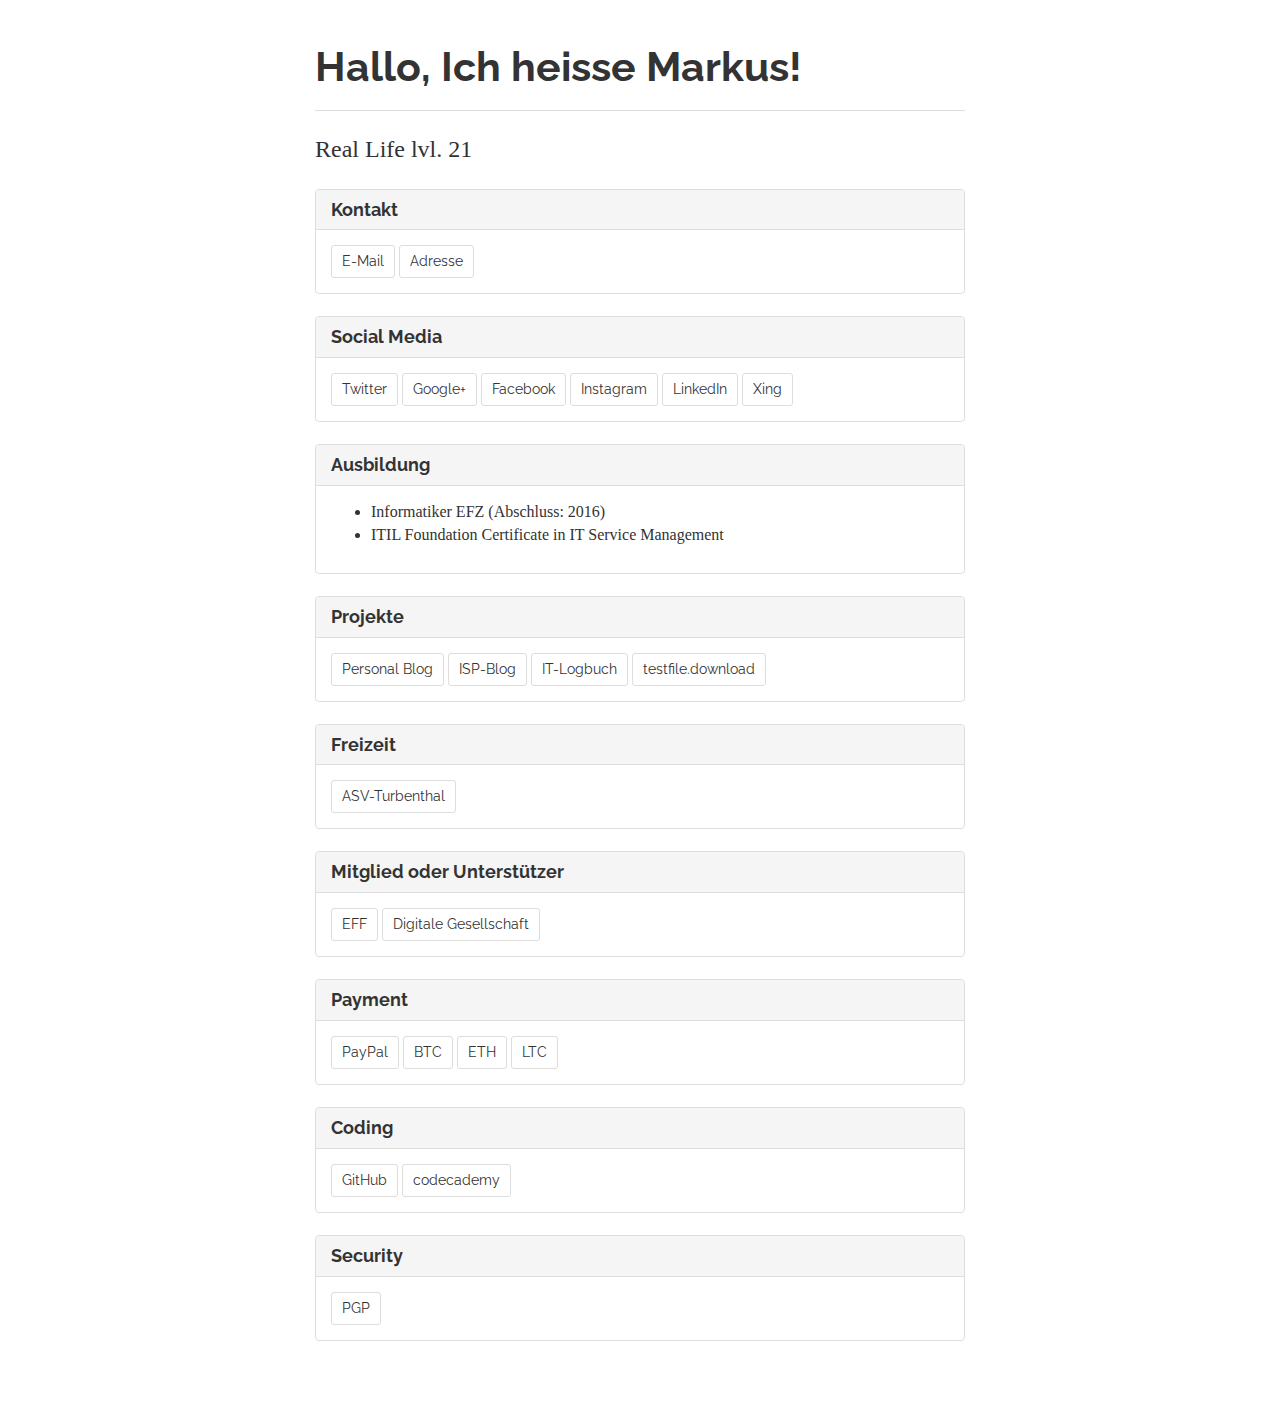
==== index.html @ fa499aad "update coin and other infos" ====
<!DOCTYPE html>
<html>
  <head>
    <meta charset="utf-8">
    <meta http-equiv="X-UA-Compatible" content="IE=edge">
    <meta name="viewport" content="width=device-width, initial-scale=1">

    <title>Markus Ritzmann</title>
    <meta name="description" content="Persönliche Webseite von Markus Ritzmann aus Turbenthal, Schweiz."/>
    <meta name="keywords" content="Markus Ritzmann, Unterspitzwies, 8488 Turbenthal, Schweiz, weissertiger2, Neubrunn 745, Winterthur"/>
    <meta name="author" content="Markus Ritzmann">

    <!-- css files -->
    <link href="css/bootstrap.min.css" rel="stylesheet">
    <link href="css/custom.css" rel="stylesheet">
    <link href="css/font-awesome.min.css" rel="stylesheet">
  </head>
  <body>


    <div class="container">
      <div class="page-header">
        <h1>Hallo, Ich heisse Markus!</h1>
      </div>
      <p class="lead">Real Life lvl. 21</p>

      <div class="panel panel-default">
        <div class="panel-heading">
          <h3 class="panel-title">Kontakt</h3>
        </div>
        <div class="panel-body">
          <a class="btn btn-default btn-sm" data-toggle="collapse" href="#email" aria-expanded="false" aria-controls="email"><i class="fa fa-envelope" aria-hidden="true"></i> E-Mail</a>
          <a class="btn btn-default btn-sm" data-toggle="collapse" href="#adresse" aria-expanded="false" aria-controls="adresse"><i class="fa fa-home" aria-hidden="true"></i> Adresse</a>

          <div class="collapse" id="email">
            <br>
            <div class="well">
              <p><pre><span class="reverse">moc.<span style="display:none">dummy</span>liam-sukram@<span style="display:none">dummy</span>51851375-tkatnok</span></pre></p>
              <p>Diese E-Mail-Adresse ist nur eine Woche lang gütig und verfällt anschliessend. Mails, die Du an diese Adresse sendest, werden (obwohl sie kryptisch aussieht) persönlich gelesen und beantwortet. Mit der Antwort erhältst Du eine dauerhaft gültige Adresse. Dieses Verfahren stellt sicher, dass Spammer, die Websites automatisiert nach E-Mail-Adressen «abgrasen», keine benutzbare Adresse zum Spammen vorfinden.</p>
            </div>
          </div>


          <div class="collapse" id="adresse">
            <br>
            <div class="well">
              <p><pre>Markus Ritzmann, Neubrunn 745, CH-8488 Turbenthal</pre></p>
              <p>Selbstverständlich mag niemand Spam. Ich auch nicht. Also halte Dich daran!</p>
            </div>
          </div>

        </div>
      </div>

      <div class="panel panel-default">
        <div class="panel-heading">
          <h3 class="panel-title">Social Media</h3>
        </div>
        <div class="panel-body">
          <a class="btn btn-default btn-sm" data-toggle="collapse" href="#twitter" aria-expanded="false" aria-controls="twitter"><i class="fa fa-twitter" aria-hidden="true"></i> Twitter</a>
          <a class="btn btn-default btn-sm" target="_blank" href="https://plus.google.com/+MarkusRitzmann"><i class="fa fa-google-plus" aria-hidden="true"></i> Google+</a>
          <a class="btn btn-default btn-sm" target="_blank" href="https://www.facebook.com/ritzmann.markus"><i class="fa fa-facebook" aria-hidden="true"></i> Facebook</a>
          <a class="btn btn-default btn-sm" target="_blank" href="https://www.instagram.com/ritzmannm/"><i class="fa fa-instagram" aria-hidden="true"></i> Instagram</a>
          <a class="btn btn-default btn-sm" target="_blank" href="https://www.linkedin.com/in/ritzmannmarkus"><i class="fa fa-linkedin" aria-hidden="true"></i> LinkedIn</a>
          <a class="btn btn-default btn-sm" target="_blank" href="https://www.xing.com/profile/Markus_Ritzmann4"><i class="fa fa-xing" aria-hidden="true"></i> Xing</a>

          <div class="collapse" id="twitter">
            <br>
            <div class="well">
              <p>Auf Twitter bin ich unter <a href="https://twitter.com/RitzmannMarkus" target="_blank">@RitzmannMarkus</a> (DM sind offen) erreichbar. Spam und Links teile ich auf <a href="https://twitter.com/RitzmannRT" target="_blank">@RitzmannRT</a>.</p>
            </div>
          </div>

        </div>
      </div>

      <div class="panel panel-default">
        <div class="panel-heading">
          <h3 class="panel-title">Ausbildung</h3>
        </div>
        <div class="panel-body">
          <ul>
            <li>Informatiker EFZ (Abschluss: 2016)</li>
            <li>ITIL Foundation Certificate in IT Service Management</li>
          </ul>
        </div>
      </div>

      <div class="panel panel-default">
        <div class="panel-heading">
          <h3 class="panel-title">Projekte</h3>
        </div>
        <div class="panel-body">
          <a class="btn btn-default btn-sm" target="_blank" href="https://blog.markusritzmann.ch"><i class="fa fa-link" aria-hidden="true"></i> Personal Blog</a>
          <a class="btn btn-default btn-sm" target="_blank" href="https://isp-blog.ch"><i class="fa fa-link" aria-hidden="true"></i> ISP-Blog</a>
          <a class="btn btn-default btn-sm" target="_blank" href="https://it-logbuch.ch"><i class="fa fa-link" aria-hidden="true"></i> IT-Logbuch</a>
          <a class="btn btn-default btn-sm" target="_blank" href="https://testfile.download"><i class="fa fa-link" aria-hidden="true"></i> testfile.download</a>
        </div>
      </div>

      <div class="panel panel-default">
        <div class="panel-heading">
          <h3 class="panel-title">Freizeit</h3>
        </div>
        <div class="panel-body">
          <a class="btn btn-default btn-sm" target="_blank" href="https://asvt.ch"><i class="fa fa-link" aria-hidden="true"></i> ASV-Turbenthal</a>
        </div>
      </div>

      <div class="panel panel-default">
        <div class="panel-heading">
          <h3 class="panel-title">Mitglied oder Unterstützer</h3>
        </div>
        <div class="panel-body">
          <a class="btn btn-default btn-sm" target="_blank" href="https://www.eff.org/"><i class="fa fa-link" aria-hidden="true"></i> EFF</a>
          <a class="btn btn-default btn-sm" target="_blank" href="https://www.digitale-gesellschaft.ch/"><i class="fa fa-link" aria-hidden="true"></i> Digitale Gesellschaft</a>
        </div>
      </div>

      <div class="panel panel-default">
        <div class="panel-heading">
          <h3 class="panel-title">Payment</h3>
        </div>
        <div class="panel-body">
          <a class="btn btn-default btn-sm" target="_blank" href="https://www.paypal.me/ritzmann"><i class="fa fa-paypal" aria-hidden="true"></i> PayPal</a>
          <a class="btn btn-default btn-sm" data-toggle="collapse" href="#btc" aria-expanded="false" aria-controls="btc"><i class="fa fa-btc" aria-hidden="true"></i> BTC</a>
          <a class="btn btn-default btn-sm" data-toggle="collapse" href="#eth" aria-expanded="false" aria-controls="eth"><i class="fa fa-btc" aria-hidden="true"></i> ETH</a>
          <a class="btn btn-default btn-sm" data-toggle="collapse" href="#ltc" aria-expanded="false" aria-controls="ltc"><i class="fa fa-btc" aria-hidden="true"></i> LTC</a>

          <div class="collapse" id="btc">
            <br>
            <div class="well">
              <p>Bitcoin (BTC): <pre>1HZ1Ma1DQKZsr57cF5FqENkoF7HSZ7SJJG</pre></p>
            </div>
          </div>

          <div class="collapse" id="eth">
            <br>
            <div class="well">
              <p>Ethereum (ETH): <pre>0x15A899c0a937fED0965169F66c3Af1dEC48C1C80</pre></p>
            </div>
          </div>

          <div class="collapse" id="ltc">
            <br>
            <div class="well">
              <p>Litecoin (LTC): <pre>LTUgEEhdVXyTtj8TfU6qjd6o6fYaec8K4N</pre></p>
            </div>
          </div>

        </div>
      </div>

      <div class="panel panel-default">
        <div class="panel-heading">
          <h3 class="panel-title">Coding</h3>
        </div>
        <div class="panel-body">
          <a class="btn btn-default btn-sm" target="_blank" href="https://github.com/mritzmann"><i class="fa fa-github" aria-hidden="true"></i> GitHub</a>
          <a class="btn btn-default btn-sm" target="_blank" href="https://www.codecademy.com/mritzmann"><i class="fa fa-code" aria-hidden="true"></i> codecademy</a>
        </div>
      </div>

      <div class="panel panel-default">
        <div class="panel-heading">
          <h3 class="panel-title">Security</h3>
        </div>
        <div class="panel-body">
          <a class="btn btn-default btn-sm" data-toggle="collapse" href="#pgp" aria-expanded="false" aria-controls="pgp"><i class="fa fa-key" aria-hidden="true"></i> PGP</a>

          <div class="collapse" id="pgp">
            <br>
            <div class="well">
              <p>Download: <a href="/pgp.asc" target="_blank">.asc</a> or <a href="/pgp.txt" target="_blank">.txt</a></p>
              <p>
                <pre>
-----BEGIN PGP PUBLIC KEY BLOCK-----
Version: Mailvelope v1.2.2
Comment: https://www.mailvelope.com

xsFNBFYrcv4BEACyzi0hM2tucuVPLvWPEHVTca45W2W8AWPzcnTc1VkBc0M+
JAQACmE9dVyS5DiHu8baODhCjmdb5T7HxDC58VaSbQiwdwI5utNQrgw8Yyax
rYMRFzgSgmnZmpLIjjScBGyR/iaNwhOAM4k65medKFxcX8Wku5UIsqAsRwXv
ifNIhArTpCFoer45Y0QPKLfViHSMwkURTSDBIB+U1xRUr4eDeTKF6DojYAqK
XFzUuHll/r+eAJZxLHDLyQAN6Uc8rDQvLWDAZoNVz0jhamOw81vKKEZiJ0Yq
fbo8uxeZ4ESnHdtfFYG7B5ogwOgMyDKT1RkC1jQeVMusu0upiiUwuqA9Oxzb
32JxE8rbNdDHOItA2TBlKWi1GxkCc84m0DEE0g2V7X6bbfKmiVpaFw5kHsaa
yj9NGof7Nhevcm94weMkrzNw5PBbp/Itd4TIjIjVYi8weW2YaEngLJ75WgSg
w5H+aTkxK9WTwsXoFYTYXXhlJPawwa5g3Al30bbVjktl7o6Lobbne9QUshOe
XKNfKFsVOayb1YKZK+ii2NarEclnMvsojFjgsQQUmnxaFwntrWeaHUZBDSUC
WEZ7L9cePE1y7BTmtiGlJKEMQo1Pa9loAQuwOknntI//cd5cTLVVraRZIZeQ
xDwkvdpSBBEGUAUTbDwaF2t+gz4VEdsh/d9qWQARAQABzSZNYXJrdXMgUml0
em1hbm4gPGluZm9AbWFya3VzLW1haWwuY29tPsLBdQQQAQgAKQUCVitzEAYL
CQgHAwIJEGn+LBacqRp3BBUIAgoDFgIBAhkBAhsDAh4BAABERA//ctvJfyfU
4zjvHc3kvm/ulGDd/Vcg+9+3Melpvz4jc37F4VACAT0gCpHh51kbLtl/YORJ
fznQ6RCyNHE4zGqRNOzIM4vwsNXFVgQn8Qw7ZHfN4s3bkWTti8Jv54KKF/KC
JZ//9yBn/W+x0vZbSEBowEzO8qdppbPdJrjyzsUrBgt2KIUI7N7Lmguufjxx
Saau4mQu+Se0JprHnvB/OnL+++O6pVVZL5vRXBcgtVb2ZRmcueHrikr1gWBK
ONuD4Ok4jxGOKL3rBCbsCBs9kZPWZ70vjKg4Sqrhzrb0sbwez90yqRowFrso
vBiik0dIk7rf5j4ld3mBM9sxfIV6PkKEdC1EterVyE6iA7hNBoZG37RPolbU
gvRm/FHn8moAGW9SS6OEAoZJSc6MQTZJj3a7M/x/3SZRas4q59vYk0N+ISkT
mmDrATNKgPyFeBXj0z0FY4GVg14MaDriyztzPtyKh9xGW1YJbYNfHJ/YcbgO
/z8S2xfUzChuhNf07UfLqezS8rD6bg16E6Xl8eOWVstcCOzUIcj3QHZKu6R4
pFGRLdT0SIbN3uP3CQwdMudsX3S6EJ5+iF2fmwJTGV257qIIsk7ue7UAYcsf
8iVTFLzD+HwDSYa9MwiGZrMnw4bD4Hx+a5rhSCkYVNNyoUG8Urp4jU7EnDFb
NOekK/h3N6xkiBfOwU0EVity/gEQAMo77hrRAtq+OTN82BETvGZ8QogyAH19
FtoFPZ8g8C27NLQM3dWaXQYhePoLOAnsdTyaICyP5Bjr56ZlAYZkzs8WM+Ll
nSqjPafPF6FNiu5zMmJvYDuXqryFZ1T5J6BVR/0Iz1M0x6n3PUACjpFWmaTM
aSO09GGQczYpz0P76ad647AtSYLDBuOV9z4kNfH8BCTqdBQZJYzyRlaGL4np
LDM3ANTaSOzV1aKrY2KskN8gbLDAltcV6Jh0fd2jGqFHPSfg5dbcXqpdIxKf
pOk0EUthKUD2iMv168DMJcprQzBJpqdt6CeGAXhLdx6Y1G0/3CMsT2MITgsq
M4k2C4zMbtKwcKuYMVJeiKj+7cmCOZ8MHmzFlIP00uuk/yWx0yFNeGYLPApl
9yQxjes8vOAwPJq+X/57IfcYeGAejziF9bOcetbhWVMXSB52stteqXKHiXsa
7d+fSxBKA3F+92BGy/gsYxax2iOPm+74PenTYWGHV/RRxqll7IXBkK4g1+YK
7bwdIfWVxNMaCYUwq5XSkiV4MEwTk9by74wTdEnLUI6D/R2fFRUK8EWLSQs7
e9lhk6BNrb86n47XDIg7nU3hXw6dfTTH2cEY0mLqSKUgPSm2L0myhaAEMrTJ
aRx3CkDvMWFN/gkmnwrB6ajq9rskZzJ8BZW0XwhbyRRlfg5+kxJfABEBAAHC
wV8EGAEIABMFAlYrcxMJEGn+LBacqRp3AhsMAABnTA/+P107pCgKZU0ZABNb
aM4CCM1zn4GIviVfspvt7Y0w2KdpmIgEVIBSRViy+f4xiIQqCYLc/D8rBHjV
zOVHsXiHSiqbNRFYPnME6efVbDfUXqfP5hSVwxgpDt09FwjG12ev029eB/pA
q6gxZvoAXXib8pgY6AapAnhCZPvpqOqlWA33lPF7NXcYN1asaSxpsBOl9/rE
F4zppz0S4UvOJtneXoXX9r/k43PsNoNJmkPdD6yn/UqJJ+Lx1oSyE44rIAca
9E2c6UvWSc7BCNgDEak+6ud1yQPrEPm8neIkEdvidM3FwHJqgZwaIA0hqx02
rAcJ1a8RHdBz5zIef3xUTj8xOR52dL8eaiFURw7zc378lWQA1Y3t/jkR2GHU
y/6KsoOBbxFhjRYob0YiMNXh1nN2miW1qI5pJTLSnG58WZgl4pAL2zP78/6h
eRNhCCruEBjdyUZCjdz6IKVrWeWMhX5MB22RW4xtVDzYLbzOASuLvLdshgAm
MT2ZmXsl2b4HdGu5D2AwPHSe98WdcPRaJjW/FpAA7x7rDb9jyOzgZVPZzChV
MCd8SGnLJfZNbOQdEUZqH/dIX9UODkShKQKQEQ92Fvo8FoTloJg2GF99MhoH
4BhSreEGjQhd9bq8rd5tdIa4noGnx4M5MruIlC94NjPZOHGX9xvpPhcl6LW9
6bTY3NI=
=s7oM
-----END PGP PUBLIC KEY BLOCK-----
                </pre>
              </p>
            </div>
          </div>

        </div>
      </div>


    </div>

    <!--

    <footer class="footer">
      <div class="container">
        <p class="text-muted">Place sticky footer content here.</p>
      </div>
    </footer>

    -->

    <!-- javascript files -->
    <script src="js/jquery-1.12.4.min.js"></script>
    <script src="js/bootstrap.min.js"></script>

    <!-- Piwik -->
    <script type="text/javascript">
      var _paq = _paq || [];
      /* tracker methods like "setCustomDimension" should be called before "trackPageView" */
      _paq.push(['trackPageView']);
      _paq.push(['enableLinkTracking']);
      (function() {
        var u="//stat.markus-mail.com/";
        _paq.push(['setTrackerUrl', u+'piwik.php']);
        _paq.push(['setSiteId', '1']);
        var d=document, g=d.createElement('script'), s=d.getElementsByTagName('script')[0];
        g.type='text/javascript'; g.async=true; g.defer=true; g.src=u+'piwik.js'; s.parentNode.insertBefore(g,s);
      })();
    </script>
    <!-- End Piwik Code -->

  </body>
</html>
---- css/custom.css ----
/* Sticky footer styles
-------------------------------------------------- */
html {
  position: relative;
  min-height: 100%;
}
body {
  /* Margin bottom by footer height */
  margin-bottom: 60px;
}
.footer {
  position: absolute;
  bottom: 0;
  width: 100%;
  /* Set the fixed height of the footer here */
  height: 60px;
  background-color: #f5f5f5;
}


/* Custom page CSS
-------------------------------------------------- */
/* Not required for template or sticky footer method. */

.container {
  width: auto;
  max-width: 680px;
  padding: 0 15px;
}
.container .text-muted {
  margin: 20px 0;
}

/* http://staticfloat.com/php-programmieren/e-mail-adresse-gegen-spambots-auf-webseite-schutzen/ */

.reverse {
  unicode-bidi: bidi-override;
  direction: rtl;
  white-space: nowrap;
}
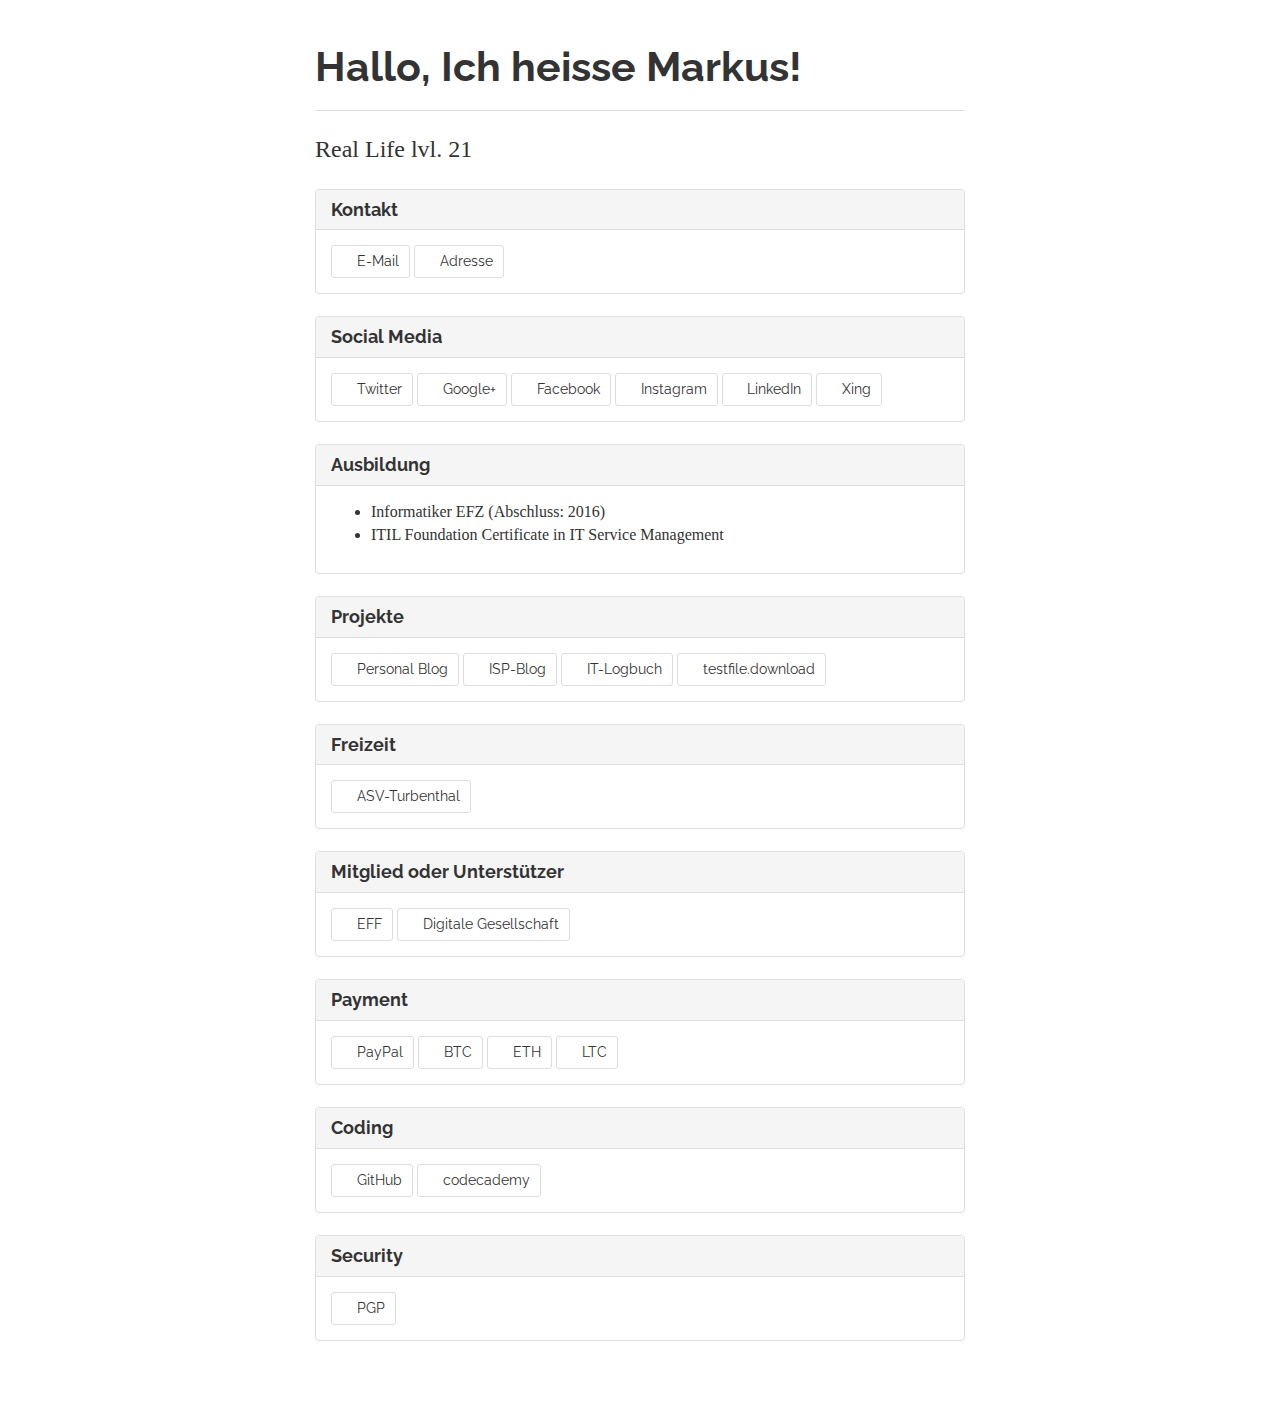
==== commit ddef38fa: "new icons, links and font-awesome update" ====
--- a/index.html
+++ b/index.html
@@ -44,7 +44,7 @@
           <div class="collapse" id="adresse">
             <br>
             <div class="well">
-              <p><pre>Markus Ritzmann, Neubrunn 745, CH-8488 Turbenthal</pre></p>
+              <p><pre>Markus Ritzmann, Neubrunn 745, <abbr title="Switzerland">CH</abbr>-8488 Turbenthal</pre></p>
               <p>Selbstverständlich mag niemand Spam. Ich auch nicht. Also halte Dich daran!</p>
             </div>
           </div>
@@ -67,7 +67,7 @@
           <div class="collapse" id="twitter">
             <br>
             <div class="well">
-              <p>Auf Twitter bin ich unter <a href="https://twitter.com/RitzmannMarkus" target="_blank">@RitzmannMarkus</a> (DM sind offen) erreichbar. Spam und Links teile ich auf <a href="https://twitter.com/RitzmannRT" target="_blank">@RitzmannRT</a>.</p>
+              <p>Auf Twitter bin ich unter <a href="https://twitter.com/RitzmannMarkus" target="_blank">@RitzmannMarkus</a> (<a href="https://twitter.com/messages/compose?recipient_id=157776353" target="_blank">Direktnachrichten sind offen</a>) erreichbar. Spam und Links teile ich auf <a href="https://twitter.com/RitzmannRT" target="_blank">@RitzmannRT</a>.</p>
             </div>
           </div>
 
@@ -91,10 +91,10 @@
           <h3 class="panel-title">Projekte</h3>
         </div>
         <div class="panel-body">
-          <a class="btn btn-default btn-sm" target="_blank" href="https://blog.markusritzmann.ch"><i class="fa fa-link" aria-hidden="true"></i> Personal Blog</a>
-          <a class="btn btn-default btn-sm" target="_blank" href="https://isp-blog.ch"><i class="fa fa-link" aria-hidden="true"></i> ISP-Blog</a>
-          <a class="btn btn-default btn-sm" target="_blank" href="https://it-logbuch.ch"><i class="fa fa-link" aria-hidden="true"></i> IT-Logbuch</a>
-          <a class="btn btn-default btn-sm" target="_blank" href="https://testfile.download"><i class="fa fa-link" aria-hidden="true"></i> testfile.download</a>
+          <a class="btn btn-default btn-sm" target="_blank" href="https://blog.markusritzmann.ch"><i class="fa fa-external-link" aria-hidden="true"></i> Personal Blog</a>
+          <a class="btn btn-default btn-sm" target="_blank" href="https://isp-blog.ch"><i class="fa fa-external-link" aria-hidden="true"></i> ISP-Blog</a>
+          <a class="btn btn-default btn-sm" target="_blank" href="https://it-logbuch.ch"><i class="fa fa-external-link" aria-hidden="true"></i> IT-Logbuch</a>
+          <a class="btn btn-default btn-sm" target="_blank" href="https://testfile.download"><i class="fa fa-external-link" aria-hidden="true"></i> testfile.download</a>
         </div>
       </div>
 
@@ -103,7 +103,7 @@
           <h3 class="panel-title">Freizeit</h3>
         </div>
         <div class="panel-body">
-          <a class="btn btn-default btn-sm" target="_blank" href="https://asvt.ch"><i class="fa fa-link" aria-hidden="true"></i> ASV-Turbenthal</a>
+          <a class="btn btn-default btn-sm" target="_blank" href="https://asvt.ch"><i class="fa fa-external-link" aria-hidden="true"></i> ASV-Turbenthal</a>
         </div>
       </div>
 
@@ -112,8 +112,8 @@
           <h3 class="panel-title">Mitglied oder Unterstützer</h3>
         </div>
         <div class="panel-body">
-          <a class="btn btn-default btn-sm" target="_blank" href="https://www.eff.org/"><i class="fa fa-link" aria-hidden="true"></i> EFF</a>
-          <a class="btn btn-default btn-sm" target="_blank" href="https://www.digitale-gesellschaft.ch/"><i class="fa fa-link" aria-hidden="true"></i> Digitale Gesellschaft</a>
+          <a class="btn btn-default btn-sm" target="_blank" href="https://www.eff.org/"><i class="fa fa-external-link" aria-hidden="true"></i> EFF</a>
+          <a class="btn btn-default btn-sm" target="_blank" href="https://www.digitale-gesellschaft.ch/"><i class="fa fa-external-link" aria-hidden="true"></i> Digitale Gesellschaft</a>
         </div>
       </div>
 
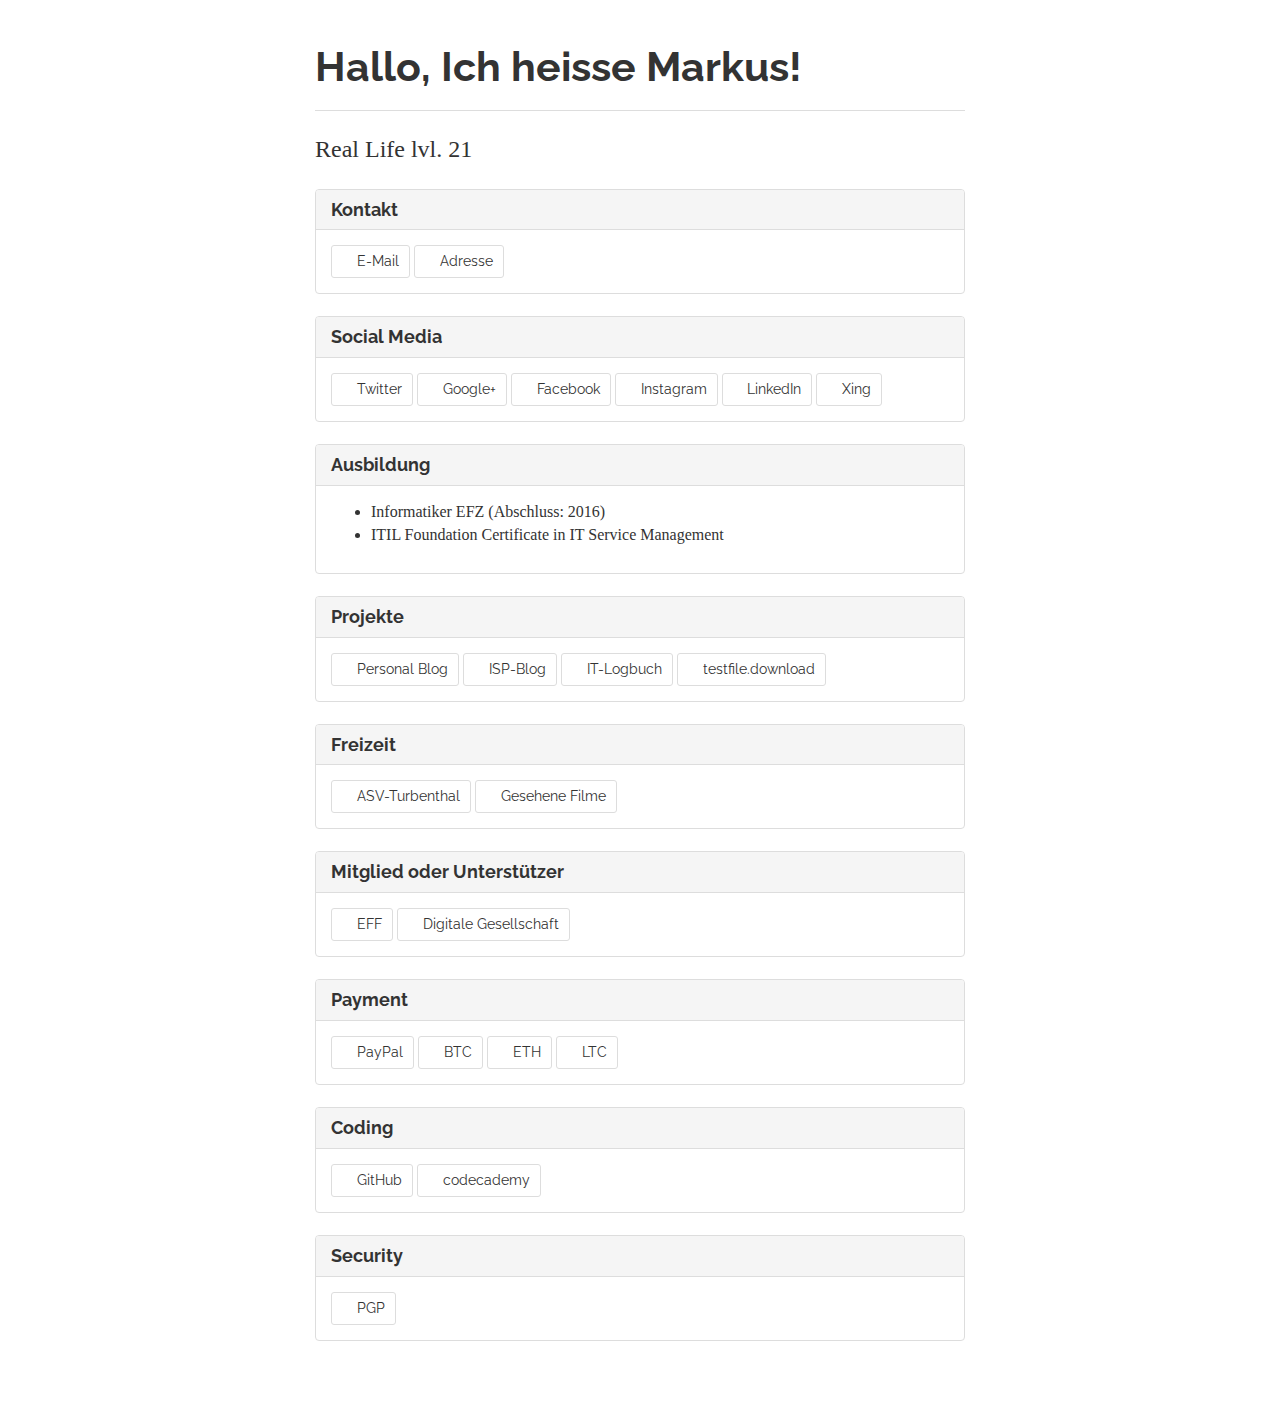
==== commit 1b4922ea: "add letterboxd #10" ====
--- a/index.html
+++ b/index.html
@@ -104,6 +104,7 @@
         </div>
         <div class="panel-body">
           <a class="btn btn-default btn-sm" target="_blank" href="https://asvt.ch"><i class="fa fa-external-link" aria-hidden="true"></i> ASV-Turbenthal</a>
+          <a class="btn btn-default btn-sm" target="_blank" href="https://letterboxd.com/ritzmann/films/by/popular/"><i class="fa fa-external-link" aria-hidden="true"></i> Gesehene Filme</a>
         </div>
       </div>
 
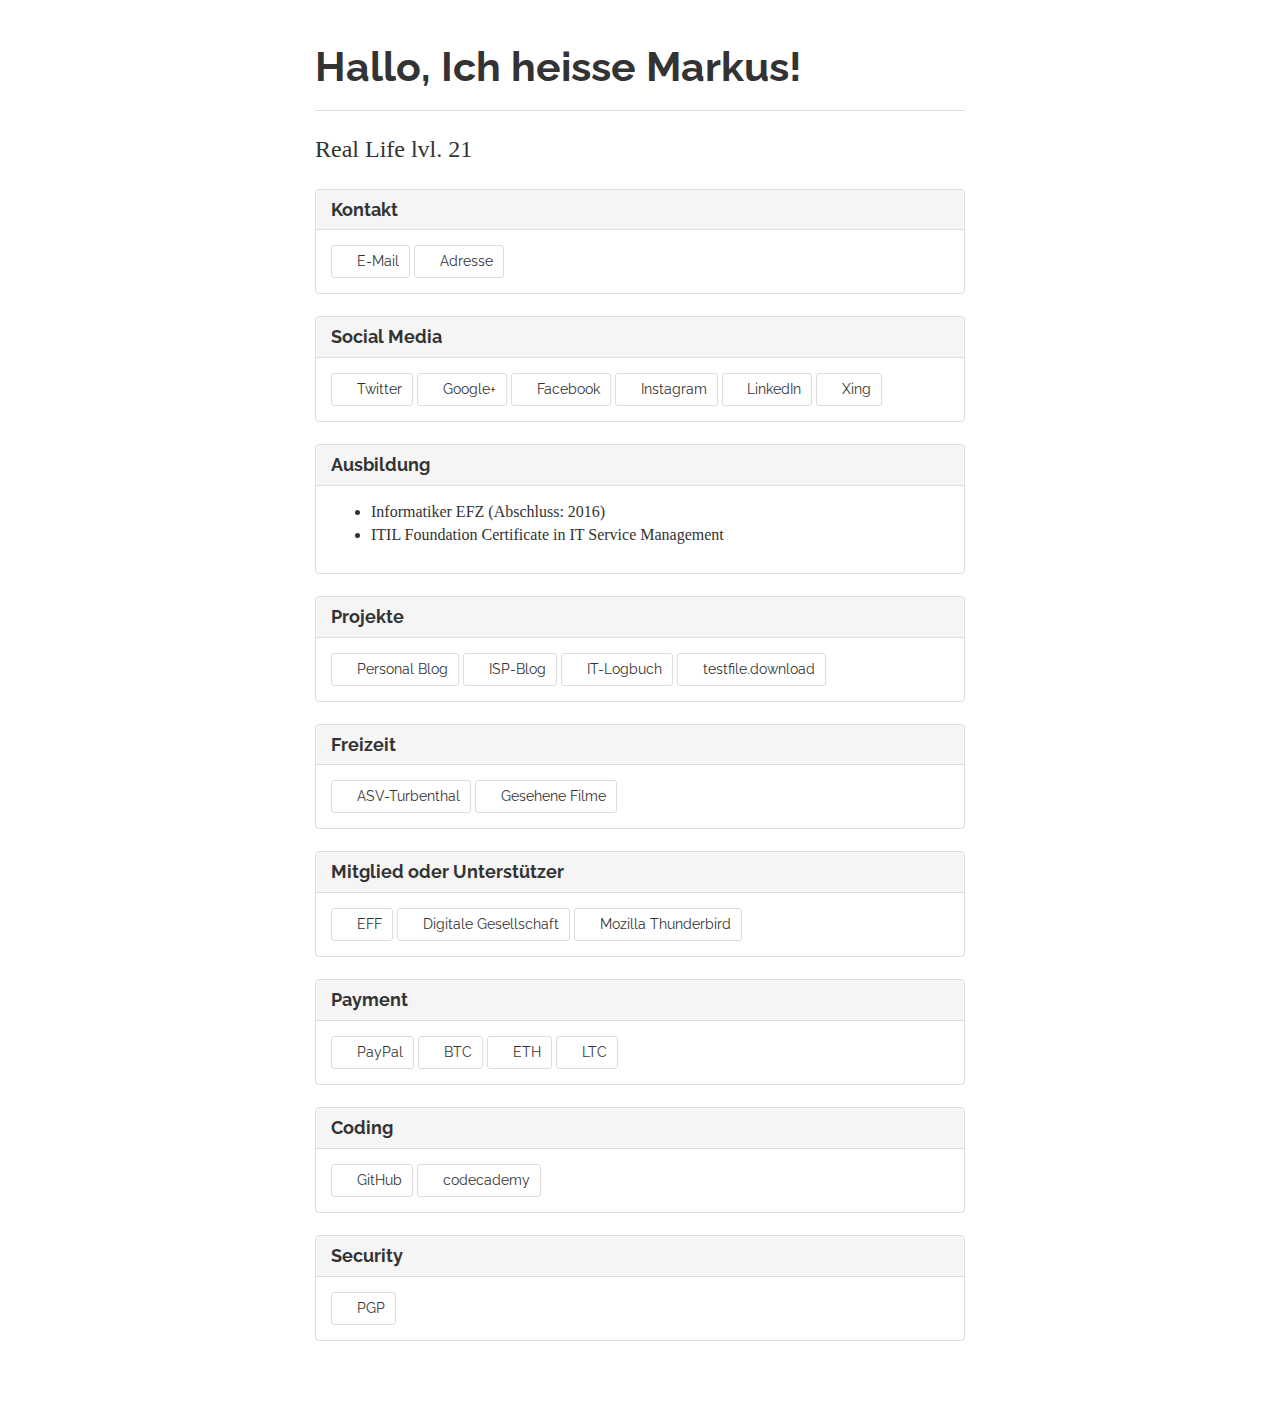
==== commit eaed8ef5: "add mozilla thunderbird" ====
--- a/index.html
+++ b/index.html
@@ -115,6 +115,7 @@
         <div class="panel-body">
           <a class="btn btn-default btn-sm" target="_blank" href="https://www.eff.org/"><i class="fa fa-external-link" aria-hidden="true"></i> EFF</a>
           <a class="btn btn-default btn-sm" target="_blank" href="https://www.digitale-gesellschaft.ch/"><i class="fa fa-external-link" aria-hidden="true"></i> Digitale Gesellschaft</a>
+          <a class="btn btn-default btn-sm" target="_blank" href="https://www.mozilla.org/de/thunderbird/"><i class="fa fa-external-link" aria-hidden="true"></i> Mozilla Thunderbird</a>
         </div>
       </div>
 
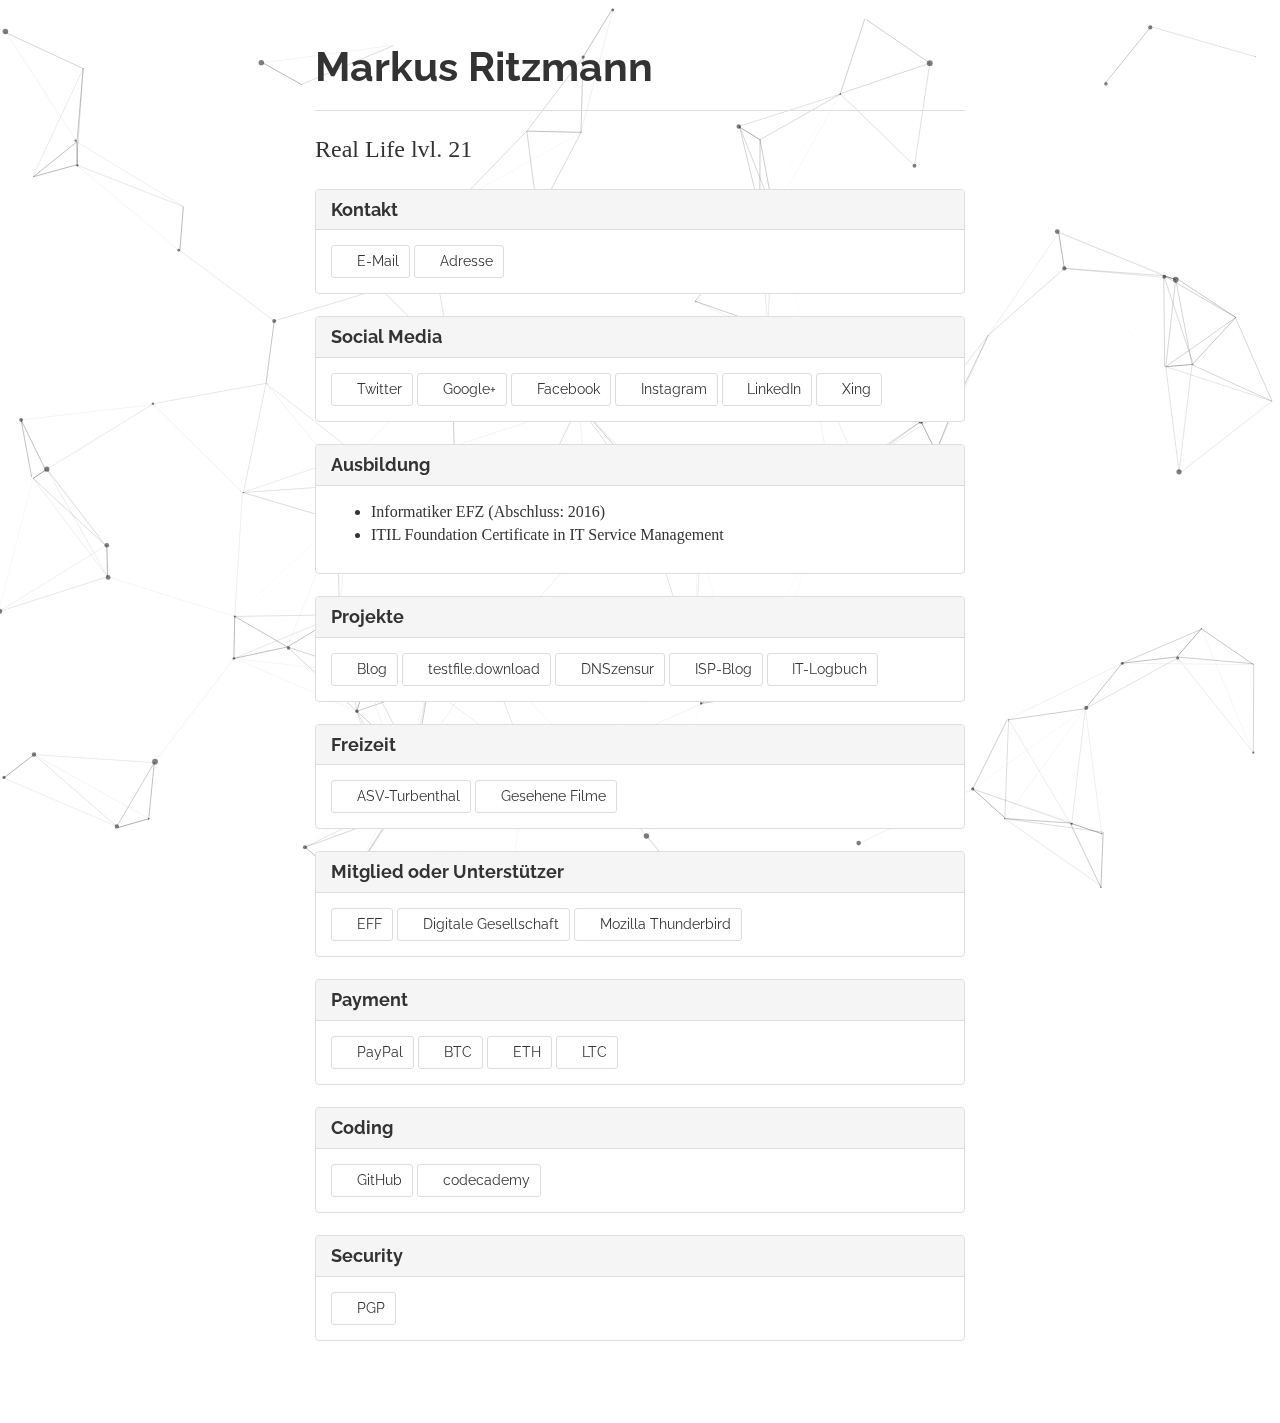
==== commit 851a238c: "particles background" ====
--- a/index.html
+++ b/index.html
@@ -17,10 +17,11 @@
   </head>
   <body>
 
+  <div id="particles-js"></div>
 
     <div class="container">
       <div class="page-header">
-        <h1>Hallo, Ich heisse Markus!</h1>
+        <h1>Markus Ritzmann</h1>
       </div>
       <p class="lead">Real Life lvl. 21</p>
 
@@ -91,10 +92,11 @@
           <h3 class="panel-title">Projekte</h3>
         </div>
         <div class="panel-body">
-          <a class="btn btn-default btn-sm" target="_blank" href="https://blog.markusritzmann.ch"><i class="fa fa-external-link" aria-hidden="true"></i> Personal Blog</a>
+          <a class="btn btn-default btn-sm" target="_blank" href="https://blog.markusritzmann.ch"><i class="fa fa-external-link" aria-hidden="true"></i> Blog</a>
+          <a class="btn btn-default btn-sm" target="_blank" href="https://testfile.download"><i class="fa fa-external-link" aria-hidden="true"></i> testfile.download</a>
+          <a class="btn btn-default btn-sm" target="_blank" href="https://dnszensur.ch"><i class="fa fa-external-link" aria-hidden="true"></i> DNSzensur</a>
           <a class="btn btn-default btn-sm" target="_blank" href="https://isp-blog.ch"><i class="fa fa-external-link" aria-hidden="true"></i> ISP-Blog</a>
           <a class="btn btn-default btn-sm" target="_blank" href="https://it-logbuch.ch"><i class="fa fa-external-link" aria-hidden="true"></i> IT-Logbuch</a>
-          <a class="btn btn-default btn-sm" target="_blank" href="https://testfile.download"><i class="fa fa-external-link" aria-hidden="true"></i> testfile.download</a>
         </div>
       </div>
 
@@ -256,6 +258,8 @@
     <!-- javascript files -->
     <script src="js/jquery-1.12.4.min.js"></script>
     <script src="js/bootstrap.min.js"></script>
+    <script src="js/particles.min.js"></script>
+    <script src="js/app.js"></script>
 
     <!-- Piwik -->
     <script type="text/javascript">
--- a/css/custom.css
+++ b/css/custom.css
@@ -20,7 +20,6 @@
 
 /* Custom page CSS
 -------------------------------------------------- */
-/* Not required for template or sticky footer method. */
 
 .container {
   width: auto;
@@ -31,10 +30,34 @@
   margin: 20px 0;
 }
 
-/* http://staticfloat.com/php-programmieren/e-mail-adresse-gegen-spambots-auf-webseite-schutzen/ */
+/* http://staticfloat.com/php-programmieren/e-mail-adresse-gegen-spambots-auf-webseite-schutzen/
+-------------------------------------------------- */
 
 .reverse {
   unicode-bidi: bidi-override;
   direction: rtl;
   white-space: nowrap;
 }
+
+/* particles-js css for background
+-------------------------------------------------- */
+
+#particles-js canvas {
+    display: block;
+    vertical-align: bottom;
+    -webkit-transform: scale(1);
+    -ms-transform: scale(1);
+    transform: scale(1);
+    opacity: 1;
+    -webkit-transition: opacity .8s ease, -webkit-transform 1.4s ease;
+    transition: opacity .8s ease, transform 1.4s ease
+}
+
+#particles-js {
+    width: 100%;
+    height: 100%;
+    position: fixed;
+    z-index: -10;
+    top: 0;
+    left: 0
+}
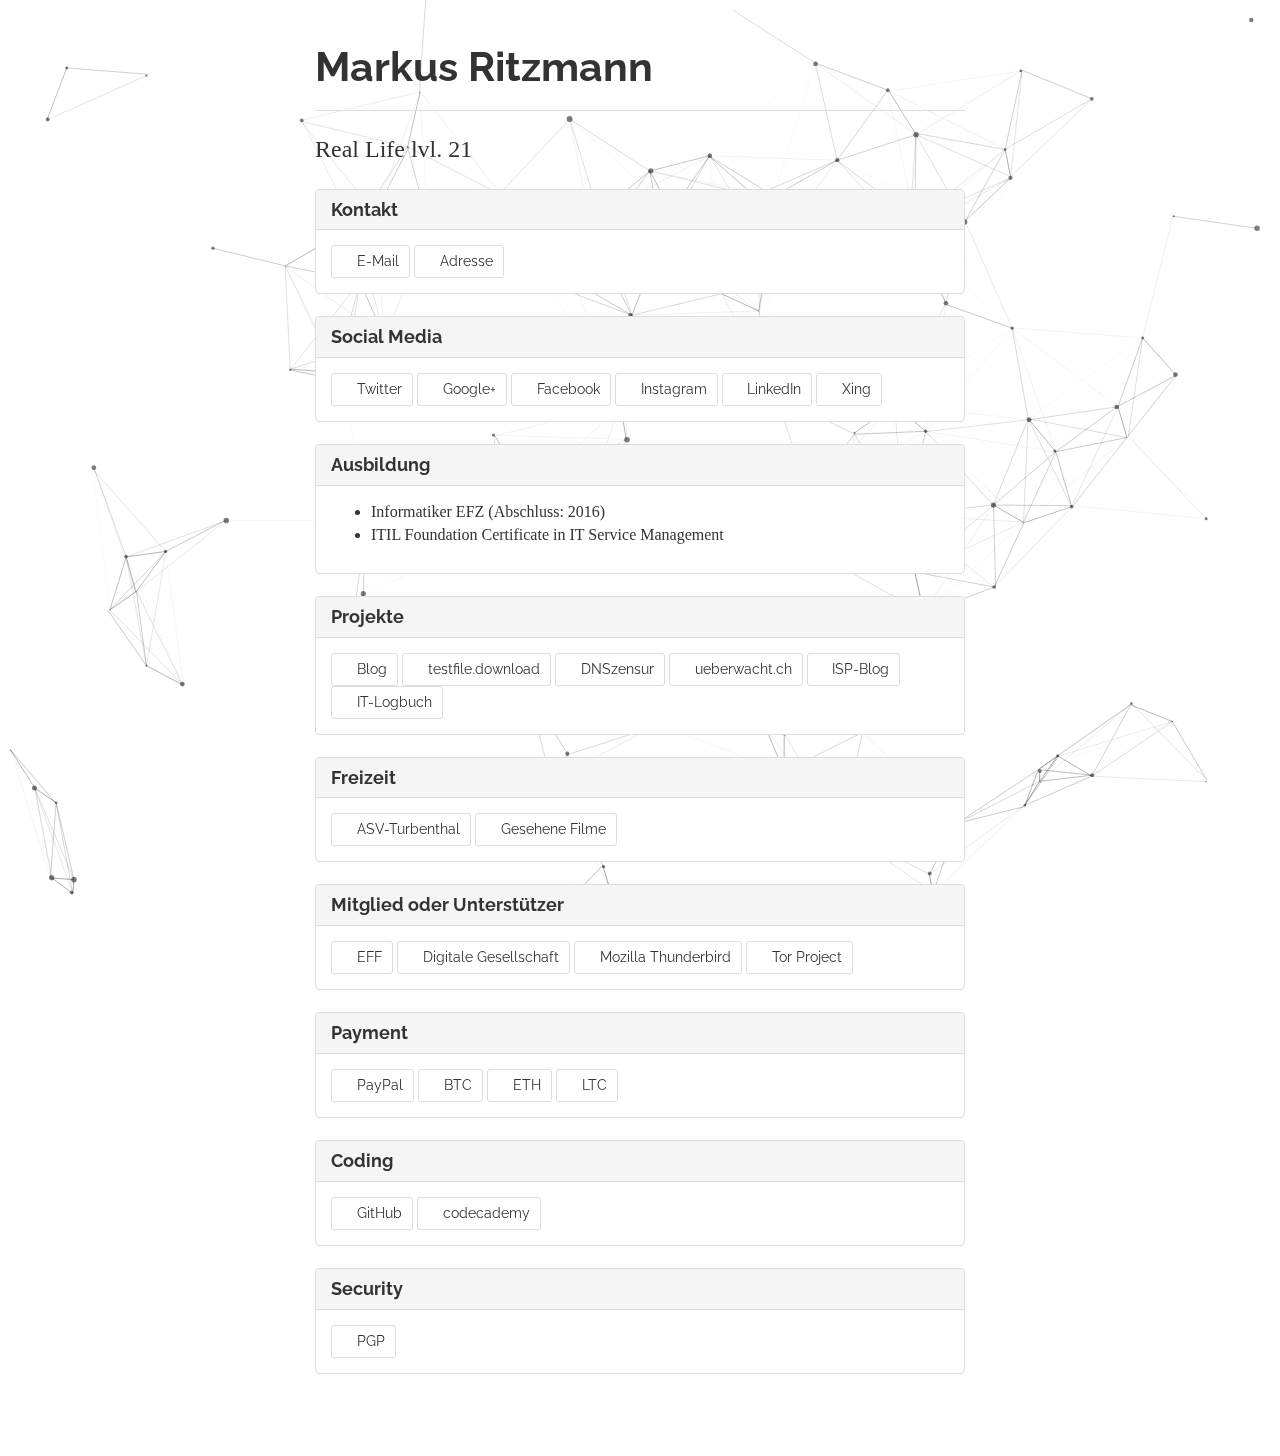
==== commit edd35459: "add ueberwacht.ch" ====
--- a/index.html
+++ b/index.html
@@ -95,6 +95,7 @@
           <a class="btn btn-default btn-sm" target="_blank" href="https://blog.markusritzmann.ch"><i class="fa fa-external-link" aria-hidden="true"></i> Blog</a>
           <a class="btn btn-default btn-sm" target="_blank" href="https://testfile.download"><i class="fa fa-external-link" aria-hidden="true"></i> testfile.download</a>
           <a class="btn btn-default btn-sm" target="_blank" href="https://dnszensur.ch"><i class="fa fa-external-link" aria-hidden="true"></i> DNSzensur</a>
+          <a class="btn btn-default btn-sm" target="_blank" href="https://ueberwacht.ch/"><i class="fa fa-external-link" aria-hidden="true"></i> ueberwacht.ch</a>
           <a class="btn btn-default btn-sm" target="_blank" href="https://isp-blog.ch"><i class="fa fa-external-link" aria-hidden="true"></i> ISP-Blog</a>
           <a class="btn btn-default btn-sm" target="_blank" href="https://it-logbuch.ch"><i class="fa fa-external-link" aria-hidden="true"></i> IT-Logbuch</a>
         </div>
@@ -115,9 +116,10 @@
           <h3 class="panel-title">Mitglied oder Unterstützer</h3>
         </div>
         <div class="panel-body">
-          <a class="btn btn-default btn-sm" target="_blank" href="https://www.eff.org/"><i class="fa fa-external-link" aria-hidden="true"></i> EFF</a>
-          <a class="btn btn-default btn-sm" target="_blank" href="https://www.digitale-gesellschaft.ch/"><i class="fa fa-external-link" aria-hidden="true"></i> Digitale Gesellschaft</a>
-          <a class="btn btn-default btn-sm" target="_blank" href="https://www.mozilla.org/de/thunderbird/"><i class="fa fa-external-link" aria-hidden="true"></i> Mozilla Thunderbird</a>
+          <a class="btn btn-default btn-sm" target="_blank" href="https://supporters.eff.org/"><i class="fa fa-external-link" aria-hidden="true"></i> EFF</a>
+          <a class="btn btn-default btn-sm" target="_blank" href="https://www.digitale-gesellschaft.ch/aktiv-werden/"><i class="fa fa-external-link" aria-hidden="true"></i> Digitale Gesellschaft</a>
+          <a class="btn btn-default btn-sm" target="_blank" href="https://donate.mozilla.org/de/thunderbird/"><i class="fa fa-external-link" aria-hidden="true"></i> Mozilla Thunderbird</a>
+          <a class="btn btn-default btn-sm" target="_blank" href="https://donate.torproject.org/"><i class="fa fa-external-link" aria-hidden="true"></i> Tor Project</a>
         </div>
       </div>
 
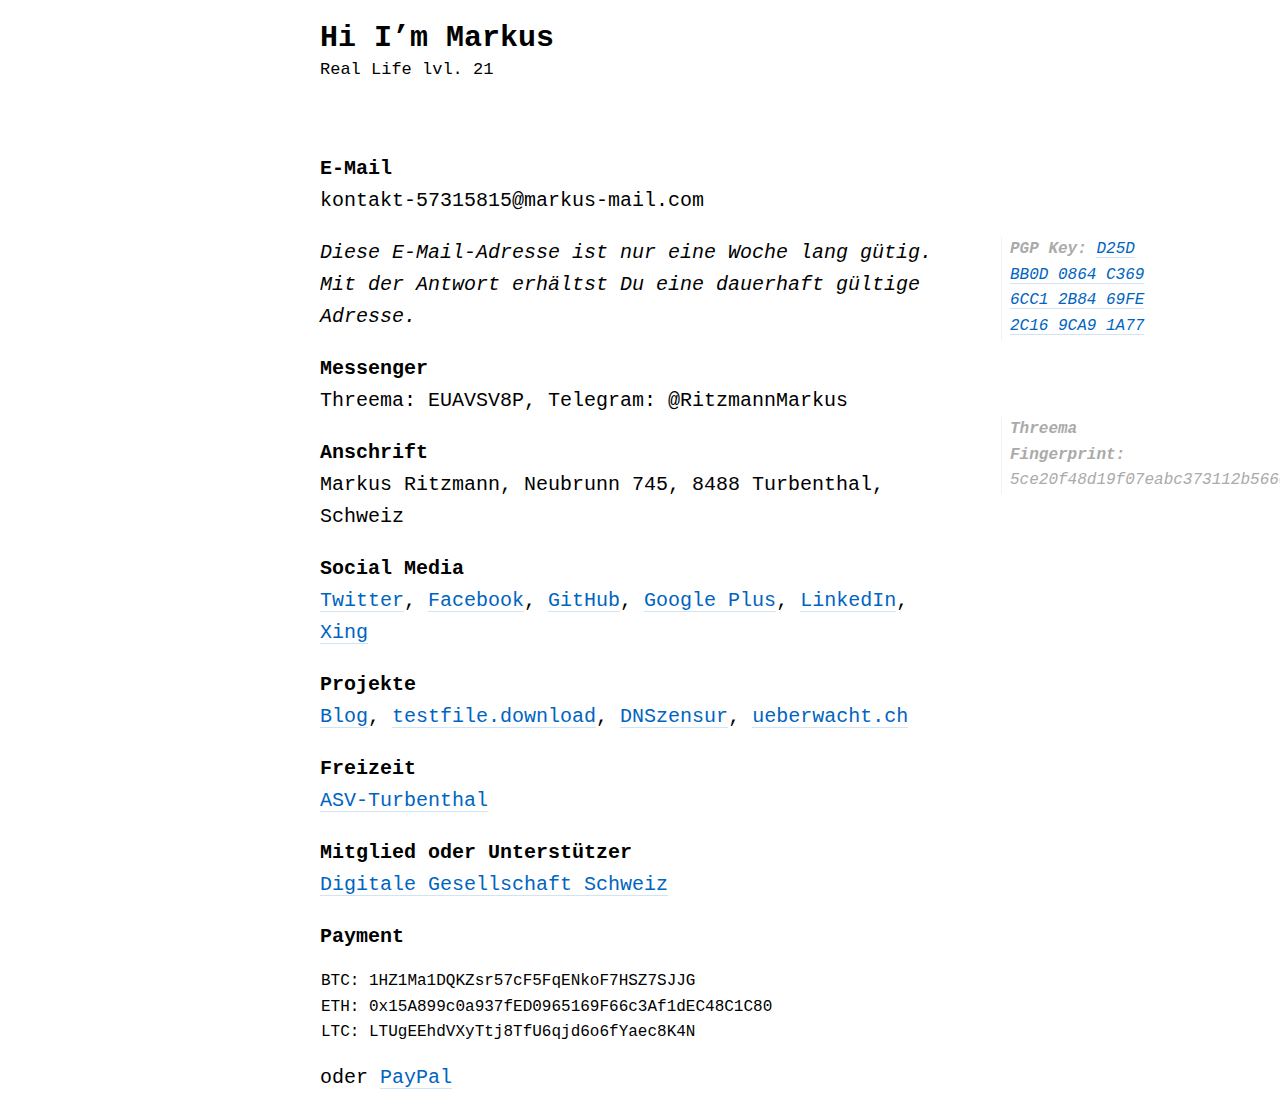
==== commit a1992266: "new website version" ====
--- a/index.html
+++ b/index.html
@@ -3,7 +3,7 @@
   <head>
     <meta charset="utf-8">
     <meta http-equiv="X-UA-Compatible" content="IE=edge">
-    <meta name="viewport" content="width=device-width, initial-scale=1">
+    <meta name="viewport" content="width=device-width, initial-scale=1.0">
 
     <title>Markus Ritzmann</title>
     <meta name="description" content="Persönliche Webseite von Markus Ritzmann aus Turbenthal, Schweiz."/>
@@ -11,258 +11,78 @@
     <meta name="author" content="Markus Ritzmann">
 
     <!-- css files -->
-    <link href="css/bootstrap.min.css" rel="stylesheet">
-    <link href="css/custom.css" rel="stylesheet">
-    <link href="css/font-awesome.min.css" rel="stylesheet">
+    <link rel="stylesheet" href="css/awsm.min.css">
+    <link rel="stylesheet" href="css/custom.css">
+
   </head>
   <body>
+    <header>
+      <h1>Hi I&rsquo;m Markus</h1>
+      <p>Real Life lvl. 21</p>
+    </header>
+    <main>
+      <dl>
+        <dt>E-Mail</dt>
+        <dd>
+          <p>kontakt-57315815<span style="display:none">dummy</span>@mar<span style="display:none">dummy</span>kus-mail.com</p>
+          <aside>
+            <p><strong>PGP Key:</strong> <a href="pgp.asc">D25D BB0D 0864 C369 6CC1 2B84 69FE 2C16 9CA9 1A77</a></p>
+          </aside>
+          <p><i>Diese E-Mail-Adresse ist nur eine Woche lang gütig. Mit der Antwort erhältst Du eine dauerhaft gültige Adresse.</i></p>
+        </dd>
 
-  <div id="particles-js"></div>
+        <dt>Messenger</dt>
+        <dd>
+          Threema: EUAVSV8P,
+          <aside>
+            <p><strong>Threema Fingerprint:</strong> 5ce20f48d19f07eabc373112b56605da</p>
+          </aside>
+          Telegram: @RitzmannMarkus
+        </dd>
 
-    <div class="container">
-      <div class="page-header">
-        <h1>Markus Ritzmann</h1>
-      </div>
-      <p class="lead">Real Life lvl. 21</p>
+        <dt>Anschrift</dt>
+        <dd>
+          Markus Ritzmann, Neubrunn 745, 8488 Turbenthal, Schweiz
+        </dd>
 
-      <div class="panel panel-default">
-        <div class="panel-heading">
-          <h3 class="panel-title">Kontakt</h3>
-        </div>
-        <div class="panel-body">
-          <a class="btn btn-default btn-sm" data-toggle="collapse" href="#email" aria-expanded="false" aria-controls="email"><i class="fa fa-envelope" aria-hidden="true"></i> E-Mail</a>
-          <a class="btn btn-default btn-sm" data-toggle="collapse" href="#adresse" aria-expanded="false" aria-controls="adresse"><i class="fa fa-home" aria-hidden="true"></i> Adresse</a>
+        <dt>Social Media</dt>
+        <dd>
+          <a href="https://twitter.com/RitzmannMarkus">Twitter</a>,
+          <a href="https://www.facebook.com/ritzmann.markus">Facebook</a>,
+          <a href="https://github.com/mritzmann">GitHub</a>,
+          <a href="https://plus.google.com/+MarkusRitzmann">Google Plus</a>,
+          <a href="https://www.linkedin.com/in/ritzmannmarkus">LinkedIn</a>,
+          <a href="https://www.xing.com/profile/Markus_Ritzmann4">Xing</a>
+        </dd>
 
-          <div class="collapse" id="email">
-            <br>
-            <div class="well">
-              <p><pre><span class="reverse">moc.<span style="display:none">dummy</span>liam-sukram@<span style="display:none">dummy</span>51851375-tkatnok</span></pre></p>
-              <p>Diese E-Mail-Adresse ist nur eine Woche lang gütig und verfällt anschliessend. Mails, die Du an diese Adresse sendest, werden (obwohl sie kryptisch aussieht) persönlich gelesen und beantwortet. Mit der Antwort erhältst Du eine dauerhaft gültige Adresse. Dieses Verfahren stellt sicher, dass Spammer, die Websites automatisiert nach E-Mail-Adressen «abgrasen», keine benutzbare Adresse zum Spammen vorfinden.</p>
-            </div>
-          </div>
+        <dt>Projekte</dt>
+        <dd>
+          <a href="https://blog.markusritzmann.ch/">Blog</a>,
+          <a href="https://testfile.download/">testfile.download</a>,
+          <a href="https://dnszensur.ch/">DNSzensur</a>,
+          <a href="https://ueberwacht.ch/">ueberwacht.ch</a>
+        </dd>
 
+        <dt>Freizeit</dt>
+        <dd>
+          <a href="https://asvt.ch/">ASV-Turbenthal</a>
+        </dd>
 
-          <div class="collapse" id="adresse">
-            <br>
-            <div class="well">
-              <p><pre>Markus Ritzmann, Neubrunn 745, <abbr title="Switzerland">CH</abbr>-8488 Turbenthal</pre></p>
-              <p>Selbstverständlich mag niemand Spam. Ich auch nicht. Also halte Dich daran!</p>
-            </div>
-          </div>
+        <dt>Mitglied oder Unterstützer</dt>
+        <dd>
+          <a href="https://www.digitale-gesellschaft.ch/aktiv-werden/">Digitale Gesellschaft Schweiz</a>
+        </dd>
 
-        </div>
-      </div>
+        <dt>Payment</dt>
+        <dd>
+<pre><code>BTC: 1HZ1Ma1DQKZsr57cF5FqENkoF7HSZ7SJJG
+ETH: 0x15A899c0a937fED0965169F66c3Af1dEC48C1C80
+LTC: LTUgEEhdVXyTtj8TfU6qjd6o6fYaec8K4N</code></pre>
 
-      <div class="panel panel-default">
-        <div class="panel-heading">
-          <h3 class="panel-title">Social Media</h3>
-        </div>
-        <div class="panel-body">
-          <a class="btn btn-default btn-sm" data-toggle="collapse" href="#twitter" aria-expanded="false" aria-controls="twitter"><i class="fa fa-twitter" aria-hidden="true"></i> Twitter</a>
-          <a class="btn btn-default btn-sm" target="_blank" href="https://plus.google.com/+MarkusRitzmann"><i class="fa fa-google-plus" aria-hidden="true"></i> Google+</a>
-          <a class="btn btn-default btn-sm" target="_blank" href="https://www.facebook.com/ritzmann.markus"><i class="fa fa-facebook" aria-hidden="true"></i> Facebook</a>
-          <a class="btn btn-default btn-sm" target="_blank" href="https://www.instagram.com/ritzmannm/"><i class="fa fa-instagram" aria-hidden="true"></i> Instagram</a>
-          <a class="btn btn-default btn-sm" target="_blank" href="https://www.linkedin.com/in/ritzmannmarkus"><i class="fa fa-linkedin" aria-hidden="true"></i> LinkedIn</a>
-          <a class="btn btn-default btn-sm" target="_blank" href="https://www.xing.com/profile/Markus_Ritzmann4"><i class="fa fa-xing" aria-hidden="true"></i> Xing</a>
-
-          <div class="collapse" id="twitter">
-            <br>
-            <div class="well">
-              <p>Auf Twitter bin ich unter <a href="https://twitter.com/RitzmannMarkus" target="_blank">@RitzmannMarkus</a> (<a href="https://twitter.com/messages/compose?recipient_id=157776353" target="_blank">Direktnachrichten sind offen</a>) erreichbar. Spam und Links teile ich auf <a href="https://twitter.com/RitzmannRT" target="_blank">@RitzmannRT</a>.</p>
-            </div>
-          </div>
-
-        </div>
-      </div>
-
-      <div class="panel panel-default">
-        <div class="panel-heading">
-          <h3 class="panel-title">Ausbildung</h3>
-        </div>
-        <div class="panel-body">
-          <ul>
-            <li>Informatiker EFZ (Abschluss: 2016)</li>
-            <li>ITIL Foundation Certificate in IT Service Management</li>
-          </ul>
-        </div>
-      </div>
-
-      <div class="panel panel-default">
-        <div class="panel-heading">
-          <h3 class="panel-title">Projekte</h3>
-        </div>
-        <div class="panel-body">
-          <a class="btn btn-default btn-sm" target="_blank" href="https://blog.markusritzmann.ch"><i class="fa fa-external-link" aria-hidden="true"></i> Blog</a>
-          <a class="btn btn-default btn-sm" target="_blank" href="https://testfile.download"><i class="fa fa-external-link" aria-hidden="true"></i> testfile.download</a>
-          <a class="btn btn-default btn-sm" target="_blank" href="https://dnszensur.ch"><i class="fa fa-external-link" aria-hidden="true"></i> DNSzensur</a>
-          <a class="btn btn-default btn-sm" target="_blank" href="https://ueberwacht.ch/"><i class="fa fa-external-link" aria-hidden="true"></i> ueberwacht.ch</a>
-          <a class="btn btn-default btn-sm" target="_blank" href="https://isp-blog.ch"><i class="fa fa-external-link" aria-hidden="true"></i> ISP-Blog</a>
-          <a class="btn btn-default btn-sm" target="_blank" href="https://it-logbuch.ch"><i class="fa fa-external-link" aria-hidden="true"></i> IT-Logbuch</a>
-        </div>
-      </div>
-
-      <div class="panel panel-default">
-        <div class="panel-heading">
-          <h3 class="panel-title">Freizeit</h3>
-        </div>
-        <div class="panel-body">
-          <a class="btn btn-default btn-sm" target="_blank" href="https://asvt.ch"><i class="fa fa-external-link" aria-hidden="true"></i> ASV-Turbenthal</a>
-          <a class="btn btn-default btn-sm" target="_blank" href="https://letterboxd.com/ritzmann/films/by/popular/"><i class="fa fa-external-link" aria-hidden="true"></i> Gesehene Filme</a>
-        </div>
-      </div>
-
-      <div class="panel panel-default">
-        <div class="panel-heading">
-          <h3 class="panel-title">Mitglied oder Unterstützer</h3>
-        </div>
-        <div class="panel-body">
-          <a class="btn btn-default btn-sm" target="_blank" href="https://supporters.eff.org/"><i class="fa fa-external-link" aria-hidden="true"></i> EFF</a>
-          <a class="btn btn-default btn-sm" target="_blank" href="https://www.digitale-gesellschaft.ch/aktiv-werden/"><i class="fa fa-external-link" aria-hidden="true"></i> Digitale Gesellschaft</a>
-          <a class="btn btn-default btn-sm" target="_blank" href="https://donate.mozilla.org/de/thunderbird/"><i class="fa fa-external-link" aria-hidden="true"></i> Mozilla Thunderbird</a>
-          <a class="btn btn-default btn-sm" target="_blank" href="https://donate.torproject.org/"><i class="fa fa-external-link" aria-hidden="true"></i> Tor Project</a>
-        </div>
-      </div>
-
-      <div class="panel panel-default">
-        <div class="panel-heading">
-          <h3 class="panel-title">Payment</h3>
-        </div>
-        <div class="panel-body">
-          <a class="btn btn-default btn-sm" target="_blank" href="https://www.paypal.me/ritzmann"><i class="fa fa-paypal" aria-hidden="true"></i> PayPal</a>
-          <a class="btn btn-default btn-sm" data-toggle="collapse" href="#btc" aria-expanded="false" aria-controls="btc"><i class="fa fa-btc" aria-hidden="true"></i> BTC</a>
-          <a class="btn btn-default btn-sm" data-toggle="collapse" href="#eth" aria-expanded="false" aria-controls="eth"><i class="fa fa-btc" aria-hidden="true"></i> ETH</a>
-          <a class="btn btn-default btn-sm" data-toggle="collapse" href="#ltc" aria-expanded="false" aria-controls="ltc"><i class="fa fa-btc" aria-hidden="true"></i> LTC</a>
-
-          <div class="collapse" id="btc">
-            <br>
-            <div class="well">
-              <p>Bitcoin (BTC): <pre>1HZ1Ma1DQKZsr57cF5FqENkoF7HSZ7SJJG</pre></p>
-            </div>
-          </div>
-
-          <div class="collapse" id="eth">
-            <br>
-            <div class="well">
-              <p>Ethereum (ETH): <pre>0x15A899c0a937fED0965169F66c3Af1dEC48C1C80</pre></p>
-            </div>
-          </div>
-
-          <div class="collapse" id="ltc">
-            <br>
-            <div class="well">
-              <p>Litecoin (LTC): <pre>LTUgEEhdVXyTtj8TfU6qjd6o6fYaec8K4N</pre></p>
-            </div>
-          </div>
-
-        </div>
-      </div>
-
-      <div class="panel panel-default">
-        <div class="panel-heading">
-          <h3 class="panel-title">Coding</h3>
-        </div>
-        <div class="panel-body">
-          <a class="btn btn-default btn-sm" target="_blank" href="https://github.com/mritzmann"><i class="fa fa-github" aria-hidden="true"></i> GitHub</a>
-          <a class="btn btn-default btn-sm" target="_blank" href="https://www.codecademy.com/mritzmann"><i class="fa fa-code" aria-hidden="true"></i> codecademy</a>
-        </div>
-      </div>
-
-      <div class="panel panel-default">
-        <div class="panel-heading">
-          <h3 class="panel-title">Security</h3>
-        </div>
-        <div class="panel-body">
-          <a class="btn btn-default btn-sm" data-toggle="collapse" href="#pgp" aria-expanded="false" aria-controls="pgp"><i class="fa fa-key" aria-hidden="true"></i> PGP</a>
-
-          <div class="collapse" id="pgp">
-            <br>
-            <div class="well">
-              <p>Download: <a href="/pgp.asc" target="_blank">.asc</a> or <a href="/pgp.txt" target="_blank">.txt</a></p>
-              <p>
-                <pre>
------BEGIN PGP PUBLIC KEY BLOCK-----
-Version: Mailvelope v1.2.2
-Comment: https://www.mailvelope.com
-
-xsFNBFYrcv4BEACyzi0hM2tucuVPLvWPEHVTca45W2W8AWPzcnTc1VkBc0M+
-JAQACmE9dVyS5DiHu8baODhCjmdb5T7HxDC58VaSbQiwdwI5utNQrgw8Yyax
-rYMRFzgSgmnZmpLIjjScBGyR/iaNwhOAM4k65medKFxcX8Wku5UIsqAsRwXv
-ifNIhArTpCFoer45Y0QPKLfViHSMwkURTSDBIB+U1xRUr4eDeTKF6DojYAqK
-XFzUuHll/r+eAJZxLHDLyQAN6Uc8rDQvLWDAZoNVz0jhamOw81vKKEZiJ0Yq
-fbo8uxeZ4ESnHdtfFYG7B5ogwOgMyDKT1RkC1jQeVMusu0upiiUwuqA9Oxzb
-32JxE8rbNdDHOItA2TBlKWi1GxkCc84m0DEE0g2V7X6bbfKmiVpaFw5kHsaa
-yj9NGof7Nhevcm94weMkrzNw5PBbp/Itd4TIjIjVYi8weW2YaEngLJ75WgSg
-w5H+aTkxK9WTwsXoFYTYXXhlJPawwa5g3Al30bbVjktl7o6Lobbne9QUshOe
-XKNfKFsVOayb1YKZK+ii2NarEclnMvsojFjgsQQUmnxaFwntrWeaHUZBDSUC
-WEZ7L9cePE1y7BTmtiGlJKEMQo1Pa9loAQuwOknntI//cd5cTLVVraRZIZeQ
-xDwkvdpSBBEGUAUTbDwaF2t+gz4VEdsh/d9qWQARAQABzSZNYXJrdXMgUml0
-em1hbm4gPGluZm9AbWFya3VzLW1haWwuY29tPsLBdQQQAQgAKQUCVitzEAYL
-CQgHAwIJEGn+LBacqRp3BBUIAgoDFgIBAhkBAhsDAh4BAABERA//ctvJfyfU
-4zjvHc3kvm/ulGDd/Vcg+9+3Melpvz4jc37F4VACAT0gCpHh51kbLtl/YORJ
-fznQ6RCyNHE4zGqRNOzIM4vwsNXFVgQn8Qw7ZHfN4s3bkWTti8Jv54KKF/KC
-JZ//9yBn/W+x0vZbSEBowEzO8qdppbPdJrjyzsUrBgt2KIUI7N7Lmguufjxx
-Saau4mQu+Se0JprHnvB/OnL+++O6pVVZL5vRXBcgtVb2ZRmcueHrikr1gWBK
-ONuD4Ok4jxGOKL3rBCbsCBs9kZPWZ70vjKg4Sqrhzrb0sbwez90yqRowFrso
-vBiik0dIk7rf5j4ld3mBM9sxfIV6PkKEdC1EterVyE6iA7hNBoZG37RPolbU
-gvRm/FHn8moAGW9SS6OEAoZJSc6MQTZJj3a7M/x/3SZRas4q59vYk0N+ISkT
-mmDrATNKgPyFeBXj0z0FY4GVg14MaDriyztzPtyKh9xGW1YJbYNfHJ/YcbgO
-/z8S2xfUzChuhNf07UfLqezS8rD6bg16E6Xl8eOWVstcCOzUIcj3QHZKu6R4
-pFGRLdT0SIbN3uP3CQwdMudsX3S6EJ5+iF2fmwJTGV257qIIsk7ue7UAYcsf
-8iVTFLzD+HwDSYa9MwiGZrMnw4bD4Hx+a5rhSCkYVNNyoUG8Urp4jU7EnDFb
-NOekK/h3N6xkiBfOwU0EVity/gEQAMo77hrRAtq+OTN82BETvGZ8QogyAH19
-FtoFPZ8g8C27NLQM3dWaXQYhePoLOAnsdTyaICyP5Bjr56ZlAYZkzs8WM+Ll
-nSqjPafPF6FNiu5zMmJvYDuXqryFZ1T5J6BVR/0Iz1M0x6n3PUACjpFWmaTM
-aSO09GGQczYpz0P76ad647AtSYLDBuOV9z4kNfH8BCTqdBQZJYzyRlaGL4np
-LDM3ANTaSOzV1aKrY2KskN8gbLDAltcV6Jh0fd2jGqFHPSfg5dbcXqpdIxKf
-pOk0EUthKUD2iMv168DMJcprQzBJpqdt6CeGAXhLdx6Y1G0/3CMsT2MITgsq
-M4k2C4zMbtKwcKuYMVJeiKj+7cmCOZ8MHmzFlIP00uuk/yWx0yFNeGYLPApl
-9yQxjes8vOAwPJq+X/57IfcYeGAejziF9bOcetbhWVMXSB52stteqXKHiXsa
-7d+fSxBKA3F+92BGy/gsYxax2iOPm+74PenTYWGHV/RRxqll7IXBkK4g1+YK
-7bwdIfWVxNMaCYUwq5XSkiV4MEwTk9by74wTdEnLUI6D/R2fFRUK8EWLSQs7
-e9lhk6BNrb86n47XDIg7nU3hXw6dfTTH2cEY0mLqSKUgPSm2L0myhaAEMrTJ
-aRx3CkDvMWFN/gkmnwrB6ajq9rskZzJ8BZW0XwhbyRRlfg5+kxJfABEBAAHC
-wV8EGAEIABMFAlYrcxMJEGn+LBacqRp3AhsMAABnTA/+P107pCgKZU0ZABNb
-aM4CCM1zn4GIviVfspvt7Y0w2KdpmIgEVIBSRViy+f4xiIQqCYLc/D8rBHjV
-zOVHsXiHSiqbNRFYPnME6efVbDfUXqfP5hSVwxgpDt09FwjG12ev029eB/pA
-q6gxZvoAXXib8pgY6AapAnhCZPvpqOqlWA33lPF7NXcYN1asaSxpsBOl9/rE
-F4zppz0S4UvOJtneXoXX9r/k43PsNoNJmkPdD6yn/UqJJ+Lx1oSyE44rIAca
-9E2c6UvWSc7BCNgDEak+6ud1yQPrEPm8neIkEdvidM3FwHJqgZwaIA0hqx02
-rAcJ1a8RHdBz5zIef3xUTj8xOR52dL8eaiFURw7zc378lWQA1Y3t/jkR2GHU
-y/6KsoOBbxFhjRYob0YiMNXh1nN2miW1qI5pJTLSnG58WZgl4pAL2zP78/6h
-eRNhCCruEBjdyUZCjdz6IKVrWeWMhX5MB22RW4xtVDzYLbzOASuLvLdshgAm
-MT2ZmXsl2b4HdGu5D2AwPHSe98WdcPRaJjW/FpAA7x7rDb9jyOzgZVPZzChV
-MCd8SGnLJfZNbOQdEUZqH/dIX9UODkShKQKQEQ92Fvo8FoTloJg2GF99MhoH
-4BhSreEGjQhd9bq8rd5tdIa4noGnx4M5MruIlC94NjPZOHGX9xvpPhcl6LW9
-6bTY3NI=
-=s7oM
------END PGP PUBLIC KEY BLOCK-----
-                </pre>
-              </p>
-            </div>
-          </div>
-
-        </div>
-      </div>
-
-
-    </div>
-
-    <!--
-
-    <footer class="footer">
-      <div class="container">
-        <p class="text-muted">Place sticky footer content here.</p>
-      </div>
-    </footer>
-
-    -->
-
-    <!-- javascript files -->
-    <script src="js/jquery-1.12.4.min.js"></script>
-    <script src="js/bootstrap.min.js"></script>
-    <script src="js/particles.min.js"></script>
-    <script src="js/app.js"></script>
-
+          oder <a href="https://www.paypal.me/ritzmann">PayPal</a>
+        </dd>
+      </dl>
+    </main>
     <!-- Piwik -->
     <script type="text/javascript">
       var _paq = _paq || [];
@@ -278,6 +98,5 @@
       })();
     </script>
     <!-- End Piwik Code -->
-
   </body>
 </html>
--- a/css/awsm.min.css
+++ b/css/awsm.min.css
@@ -0,0 +1 @@
+@charset "UTF-8";html{font-family:"PT Serif",Georgia,serif;font-size:100%;line-height:1.6;background:#fff;color:#000;-webkit-overflow-scrolling:touch}body{margin:1em;font-size:1rem}@media (min-width:20rem){body{font-size:calc(1rem + .0125*(100vw - 20rem))}}@media (min-width:40rem){body{font-size:1.25rem}}body article,body footer,body header,body main{position:relative;max-width:40rem;margin:0 auto}body>header{margin-bottom:3.5em}body>header h1{margin:0;font-size:1.5em}body>header p{margin:0;font-size:.85em}body>footer{margin-top:4.5em;padding-bottom:1.5em;text-align:center;font-size:.8rem;color:#aaa}details,nav,p{margin:1em 0}nav ul{list-style:none;margin:0;padding:0}nav li{display:inline-block;margin-right:1em;margin-bottom:.25em}nav a:visited{color:#0064c1}article header h1 a:visited:hover,article header h2 a:visited:hover,nav a:hover{color:#3000c1}ol,ul{margin-top:0;padding-top:0;padding-left:2.5em}p{-webkit-hyphens:auto;-ms-hyphens:auto;hyphens:auto}aside:first-child,p:first-child{margin-top:0}aside:last-child,p:last-child{margin-bottom:0}p+ol,p+ul{margin-top:-.75em}p img,p picture{float:right;margin-bottom:.5em;margin-left:.5em}p picture img{float:none;margin:0}blockquote,dd{padding-left:2.5em}dd{margin-bottom:1em;margin-left:0}dt{font-weight:700}blockquote{margin:0}aside{margin:.5em 0;font-style:italic;color:#aaa}@media (min-width:65rem){aside{position:absolute;right:-12.5rem;width:9.375rem;max-width:9.375rem;margin:0;padding-left:.5em;font-size:.8em;border-left:1px solid #f2f2f2}}section+section{margin-top:2em}h1,h2,h3,h4,h5,h6{margin:1.25em 0 0;line-height:1.2}h1:focus>a[href^='#'][id],h1:hover>a[href^='#'][id],h2:focus>a[href^='#'][id],h2:hover>a[href^='#'][id],h3:focus>a[href^='#'][id],h3:hover>a[href^='#'][id],h4:focus>a[href^='#'][id],h4:hover>a[href^='#'][id],h5:focus>a[href^='#'][id],h5:hover>a[href^='#'][id],h6:focus>a[href^='#'][id],h6:hover>a[href^='#'][id]{opacity:1;transition:opacity 0s,color 300ms ease-out}figure+p,h1+details,h1+p,h2+details,h2+p,h3+details,h3+p,h4+details,h4+p,h5+details,h5+p,h6+details,h6+p{margin-top:.5em}h1>a[href^='#'][id],h2>a[href^='#'][id],h3>a[href^='#'][id],h4>a[href^='#'][id],h5>a[href^='#'][id],h6>a[href^='#'][id]{position:absolute;left:-.5em;opacity:0;background:0 0;color:rgba(0,0,0,.5);transition:opacity 300ms ease-out}h1>a[href^='#'][id]:focus,h1>a[href^='#'][id]:hover,h1>a[href^='#'][id]:target,h2>a[href^='#'][id]:focus,h2>a[href^='#'][id]:hover,h2>a[href^='#'][id]:target,h3>a[href^='#'][id]:focus,h3>a[href^='#'][id]:hover,h3>a[href^='#'][id]:target,h4>a[href^='#'][id]:focus,h4>a[href^='#'][id]:hover,h4>a[href^='#'][id]:target,h5>a[href^='#'][id]:focus,h5>a[href^='#'][id]:hover,h5>a[href^='#'][id]:target,h6>a[href^='#'][id]:focus,h6>a[href^='#'][id]:hover,h6>a[href^='#'][id]:target{opacity:1;box-shadow:none;color:#000;transition:opacity 0s,color 0s}h1>a[href^='#'][id]:target:focus,h2>a[href^='#'][id]:target:focus,h3>a[href^='#'][id]:target:focus,h4>a[href^='#'][id]:target:focus,h5>a[href^='#'][id]:target:focus,h6>a[href^='#'][id]:target:focus{outline:0}h1>a[href^='#'][id]::before,h2>a[href^='#'][id]::before,h3>a[href^='#'][id]::before,h4>a[href^='#'][id]::before,h5>a[href^='#'][id]::before,h6>a[href^='#'][id]::before{content:'•'}h1{font-size:2em}h2{font-size:1.75em}h3{font-size:1.25em}h4{font-size:1.15em}h5,h6{font-size:1em}h6{margin-top:1em;color:#aaa}article+article{margin-top:5em}article header p{font-family:system-ui,-apple-system,BlinkMacSystemFont,"Segoe UI",Roboto,Oxygen,Ubuntu,Cantarell,"Fira Sans","Droid Sans","Helvetica Neue",Helvetica,Arial,sans-serif;font-size:.6em;color:#aaa}article header p+h1,article header p+h2{margin-top:-.25em}article header h1+p,article header h2+p{margin-top:.25em}article header h1 a,article header h2 a{color:#000;background:url('data:image/svg+xml;charset=utf8,%3Csvg xmlns="http://www.w3.org/2000/svg" width="1" height="1"%3E%3Crect x="0" y="0.5" width="1" height="0.5" fill="rgba(0, 0, 0, 0.35)"/%3E%3C/svg%3E') left bottom repeat-x}@media screen and (-ms-high-contrast:active),(-ms-high-contrast:none){article header h1 a,article header h2 a{background:url('data:image/svg+xml;charset=utf8,%3Csvg xmlns="http://www.w3.org/2000/svg" width="1" height="2"%3E%3Crect x="0" y="1" width="1" height="1" fill="rgba(0, 0, 0, 0.35)"/%3E%3C/svg%3E') left bottom repeat-x}}article header h1 a:visited,article header h2 a:visited{color:#aaa;background:url('data:image/svg+xml;charset=utf8,%3Csvg xmlns="http://www.w3.org/2000/svg" width="1" height="1"%3E%3Crect x="0" y="0.5" width="1" height="0.5" fill="rgba(170, 170, 170, 0.35)"/%3E%3C/svg%3E') left bottom repeat-x}@media screen and (-ms-high-contrast:active),(-ms-high-contrast:none){article header h1 a:visited,article header h2 a:visited{background:url('data:image/svg+xml;charset=utf8,%3Csvg xmlns="http://www.w3.org/2000/svg" width="1" height="2"%3E%3Crect x="0" y="1" width="1" height="1" fill="rgba(170, 170, 170, 0.35)"/%3E%3C/svg%3E') left bottom repeat-x}}article>footer{margin-top:1.5em;font-size:.85em}a{text-decoration:none;color:#0064c1;transition:color 300ms ease-out,box-shadow 300ms ease-out;background:url('data:image/svg+xml;charset=utf8,%3Csvg xmlns="http://www.w3.org/2000/svg" width="1" height="1"%3E%3Crect x="0" y="0.5" width="1" height="0.5" fill="rgba(0, 100, 193, 0.35)"/%3E%3C/svg%3E') left bottom repeat-x}@media screen and (-ms-high-contrast:active),(-ms-high-contrast:none){a{background:url('data:image/svg+xml;charset=utf8,%3Csvg xmlns="http://www.w3.org/2000/svg" width="1" height="2"%3E%3Crect x="0" y="1" width="1" height="1" fill="rgba(0, 100, 193, 0.35)"/%3E%3C/svg%3E') left bottom repeat-x}}a:visited{color:#80b2e0}a:active,a:hover{outline-width:0}a:hover{box-shadow:inset 0 -1px #3000c1;color:#3000c1;transition:color 0s,box-shadow 0s}abbr{margin-right:-.075em;-webkit-hyphens:none;-ms-hyphens:none;hyphens:none;letter-spacing:.075em;font-size:.9em}img,picture{display:block;max-width:100%;margin:0 auto}audio,video{width:100%;max-width:100%}video{-o-object-position:0 -1px;object-position:0 -1px}figure{margin:1em 0 .5em;padding:0}figure figcaption{opacity:.65;font-size:.85em}table{display:inline-block;border-spacing:0;border-collapse:collapse;overflow-x:auto;max-width:100%;text-align:left;vertical-align:top;background:linear-gradient(rgba(0,0,0,.15) 0%,rgba(0,0,0,.15) 100%) 0 0,linear-gradient(rgba(0,0,0,.15) 0%,rgba(0,0,0,.15) 100%) 100% 0;background-attachment:scroll,scroll;background-size:1px 100%,1px 100%;background-repeat:no-repeat,no-repeat}table caption{font-size:.9em;background:#fff}table td,table th{padding:.35em .75em;vertical-align:top;font-size:.9em;border:1px solid #f2f2f2;border-top:0;border-left:0}table td:first-child,table th:first-child{padding-left:0;background-image:linear-gradient(to right,#fff 50%,rgba(255,255,255,0) 100%);background-size:2px 100%;background-repeat:no-repeat}table td:last-child,table th:last-child{padding-right:0;border-right:0;background-image:linear-gradient(to left,#fff 50%,rgba(255,255,255,0) 100%);background-position:100% 0;background-size:2px 100%;background-repeat:no-repeat}table td:only-child,table th:only-child{background-image:linear-gradient(to right,#fff 50%,rgba(255,255,255,0) 100%),linear-gradient(to left,#fff 50%,rgba(255,255,255,0) 100%);background-position:0 0,100% 0;background-size:2px 100%,2px 100%;background-repeat:no-repeat,no-repeat}table th{line-height:1.2}code,kbd,samp,var{font-family:Consolas,"Lucida Console",Monaco,monospace;font-style:normal}pre{overflow-x:auto;font-size:.8em;background:linear-gradient(rgba(0,0,0,.15) 0%,rgba(0,0,0,.15) 100%) 0 0,linear-gradient(rgba(0,0,0,.15) 0%,rgba(0,0,0,.15) 100%) 100% 0;background-attachment:scroll,scroll;background-size:1px 100%,1px 100%;background-repeat:no-repeat,no-repeat}pre>code,summary{display:inline-block}pre>code{overflow-x:visible;box-sizing:border-box;min-width:100%;border-right:3px solid #fff;border-left:1px solid #fff}hr{height:1px;margin:2em 0;border:0;background:#f2f2f2}details[open]{padding-bottom:.5em;border-bottom:1px solid #f2f2f2}summary{font-weight:700;border-bottom:1px dashed;cursor:pointer}summary::-webkit-details-marker{display:none}noscript{color:#d00000}::-moz-selection{background:rgba(0,100,193,.15)}::selection{background:rgba(0,100,193,.15)}
--- a/css/custom.css
+++ b/css/custom.css
@@ -1,63 +1,7 @@
-/* Sticky footer styles
--------------------------------------------------- */
-html {
-  position: relative;
-  min-height: 100%;
-}
 body {
-  /* Margin bottom by footer height */
-  margin-bottom: 60px;
-}
-.footer {
-  position: absolute;
-  bottom: 0;
-  width: 100%;
-  /* Set the fixed height of the footer here */
-  height: 60px;
-  background-color: #f5f5f5;
+  font-family: monospace;
 }
 
-
-/* Custom page CSS
--------------------------------------------------- */
-
-.container {
-  width: auto;
-  max-width: 680px;
-  padding: 0 15px;
+dd {
+  padding-left: 0px;
 }
-.container .text-muted {
-  margin: 20px 0;
-}
-
-/* http://staticfloat.com/php-programmieren/e-mail-adresse-gegen-spambots-auf-webseite-schutzen/
--------------------------------------------------- */
-
-.reverse {
-  unicode-bidi: bidi-override;
-  direction: rtl;
-  white-space: nowrap;
-}
-
-/* particles-js css for background
--------------------------------------------------- */
-
-#particles-js canvas {
-    display: block;
-    vertical-align: bottom;
-    -webkit-transform: scale(1);
-    -ms-transform: scale(1);
-    transform: scale(1);
-    opacity: 1;
-    -webkit-transition: opacity .8s ease, -webkit-transform 1.4s ease;
-    transition: opacity .8s ease, transform 1.4s ease
-}
-
-#particles-js {
-    width: 100%;
-    height: 100%;
-    position: fixed;
-    z-index: -10;
-    top: 0;
-    left: 0
-}
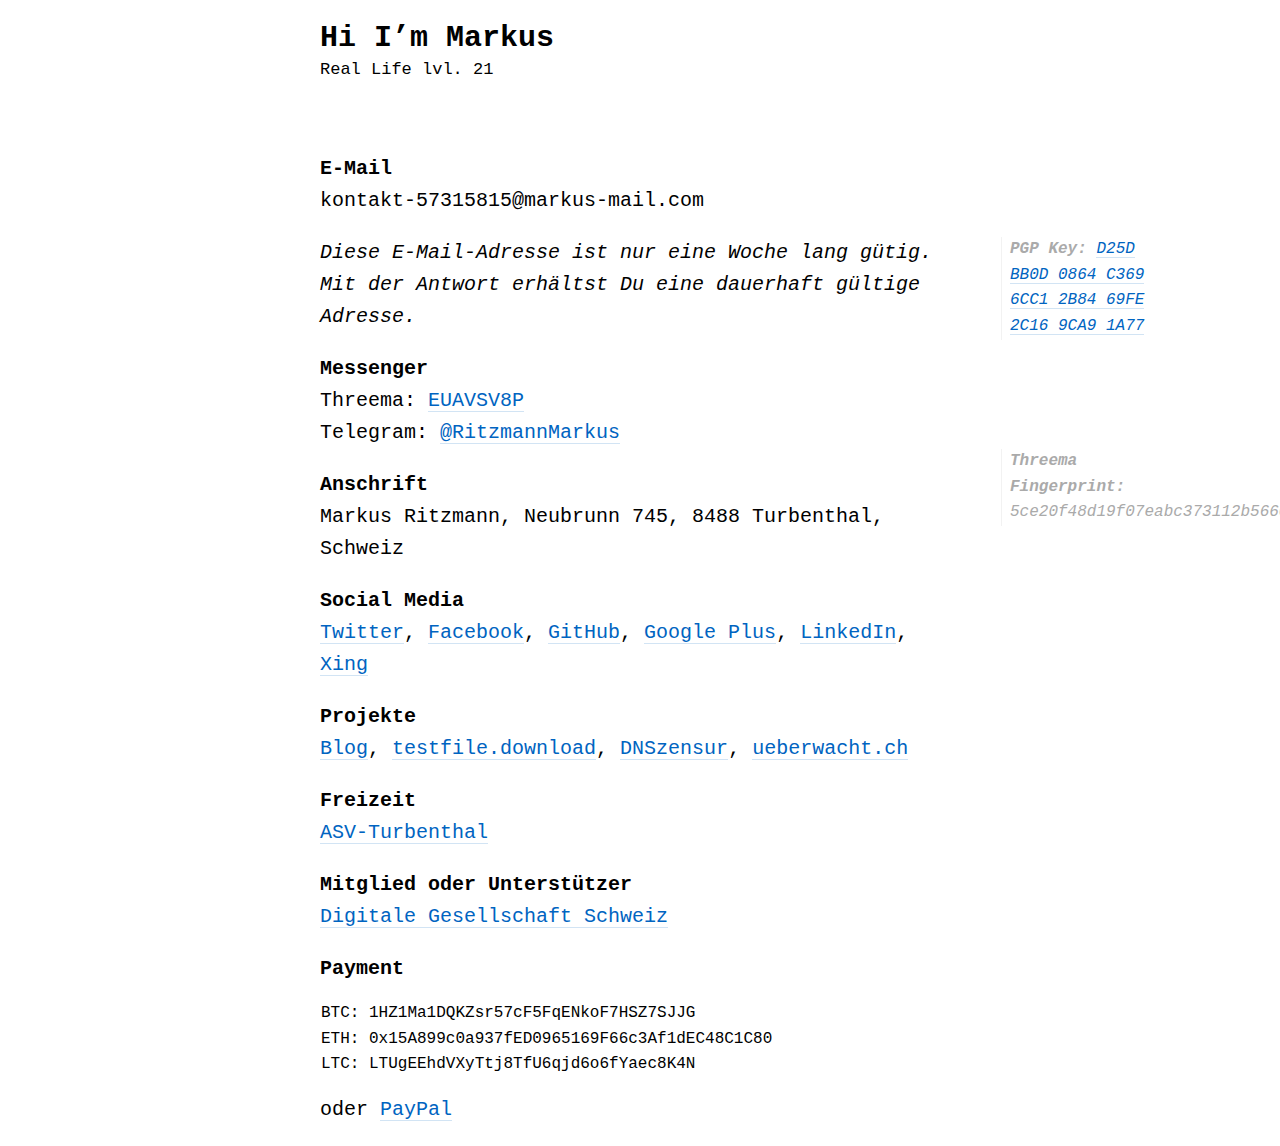
==== commit 85bd48ea: "#15" ====
--- a/index.html
+++ b/index.html
@@ -33,11 +33,11 @@
 
         <dt>Messenger</dt>
         <dd>
-          Threema: EUAVSV8P,
+          Threema: <a href="threema://add?id=EUAVSV8P">EUAVSV8P</a><br />
+          Telegram: <a href="https://t.me/RitzmannMarkus">@RitzmannMarkus</a>
           <aside>
             <p><strong>Threema Fingerprint:</strong> 5ce20f48d19f07eabc373112b56605da</p>
           </aside>
-          Telegram: @RitzmannMarkus
         </dd>
 
         <dt>Anschrift</dt>
